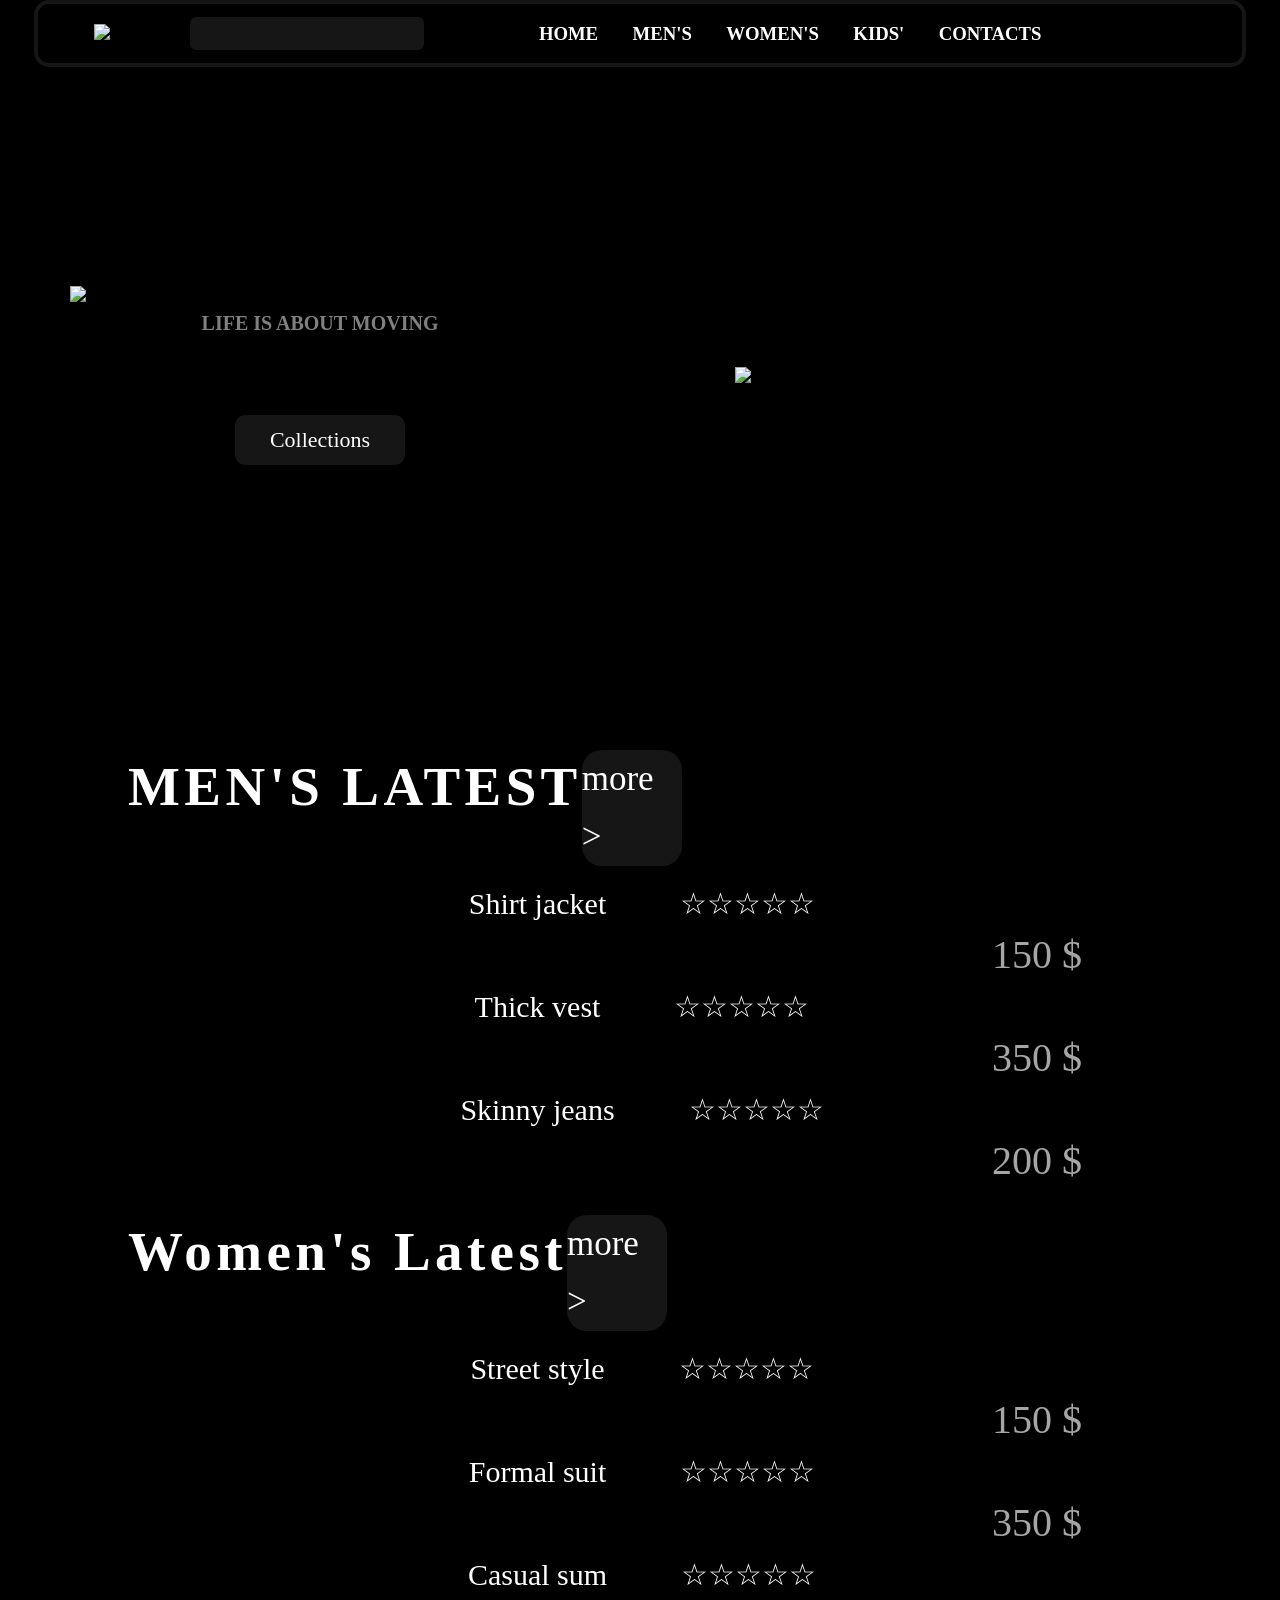
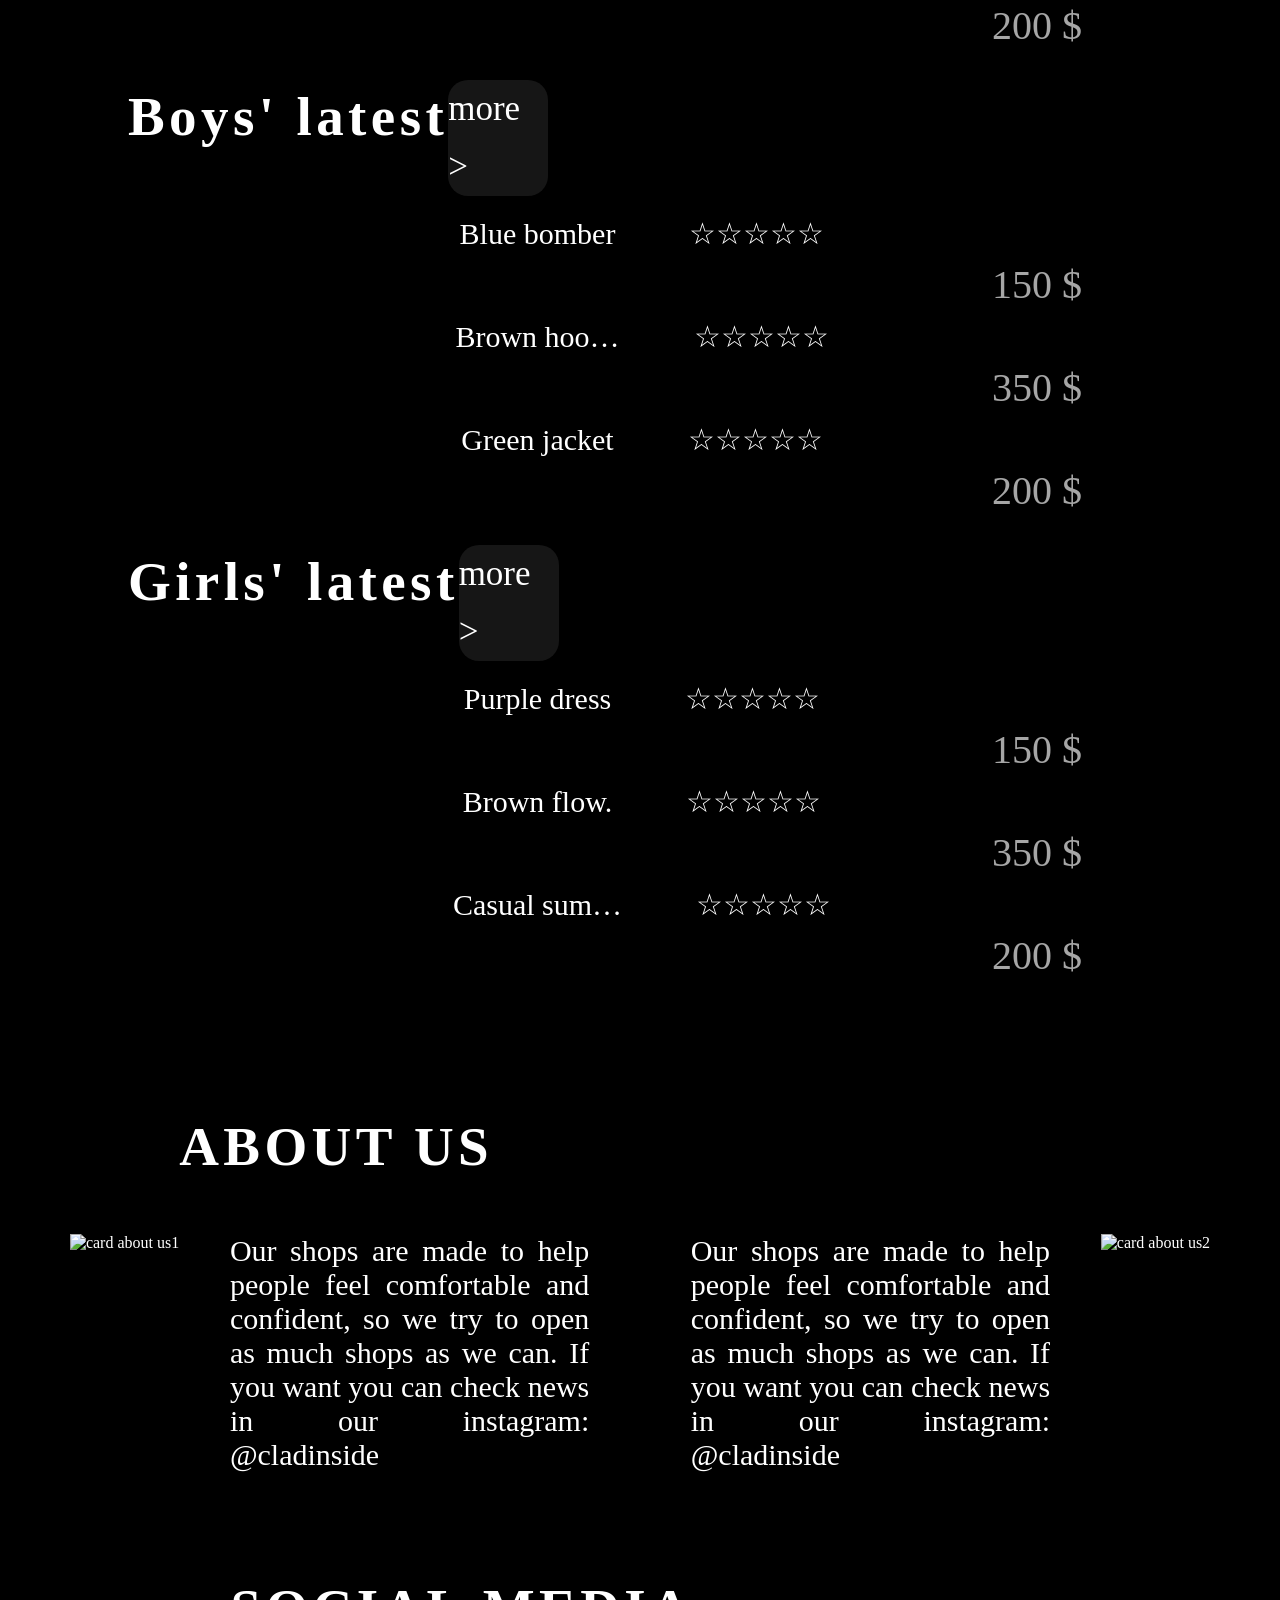
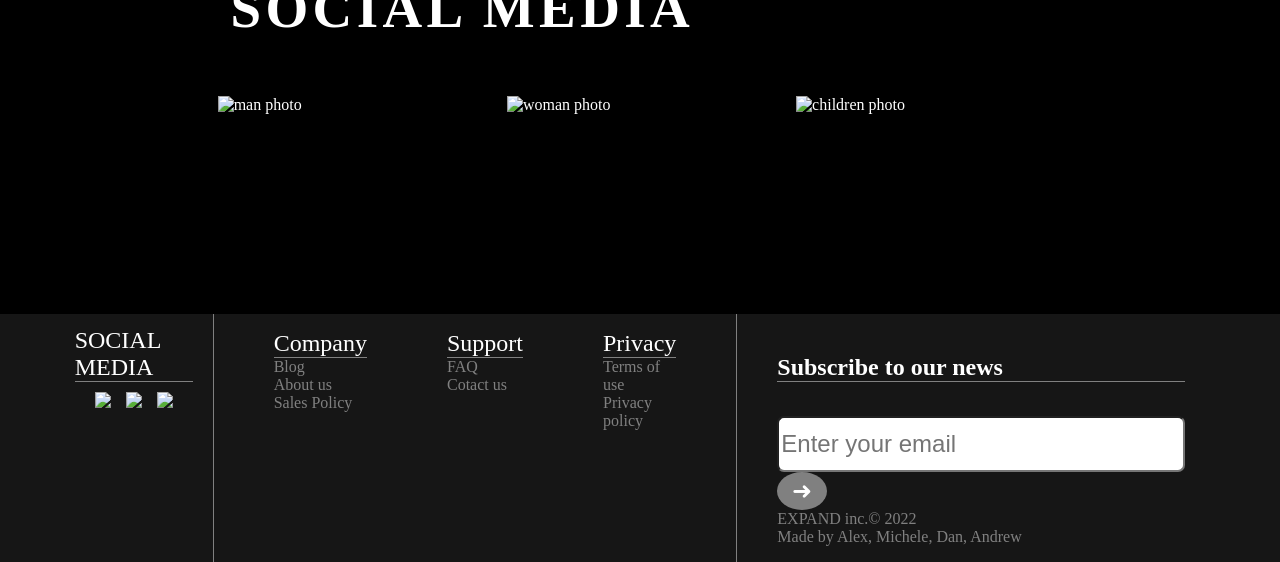
==== index.html @ 26c8f7e4 "sort all files in folders" ====
<!DOCTYPE html>
<html lang="en">

<head>
    <meta charset="UTF-8">
    <meta http-equiv="X-UA-Compatible" content="IE=edge">
    <meta name="viewport" content="width=device-width, initial-scale=1.0">
    <link rel="stylesheet" href="css/styles.css">
    <link rel="stylesheet" href="css/responsives-style.css">
    <!-- owl carousel -->
    <link rel="stylesheet" href="owl-carousel/owl.carousel.min.css">
    <link rel="stylesheet" href="owl-carousel/owl.theme.default.min.css">
    <link rel="stylesheet" href="css/fonts.css">
    <link rel="icon" href="img/logotype.png">
    <title>Clad inside</title>
</head>

<body>
    <section class="contain-header">
        <header class="fixed-header">
            <aside class="left-side-header">
                <div class="title-image">
                    <img src="img/logo-main.png" class="image-title">
                </div>
                <div class="input">
                    <div class="input-zone">
                        <i class="fas fa-search"></i>
                        <input type="text" class="search" id="elastic">
                    </div>
                    <div class="search-area">
                        <ul class="elastic">
                            <li><a href="#">Men's</a></li>
                            <li><a href="#">Women's</a></li>
                            <li><a href="#">Kid's</a></li>
                            <li><a href="#">Contact</a></li>
                            <li><a href="#">Collections</a></li>
                            <li><a href="#">Collections</a></li>
                        </ul>
                    </div>
                </div>
                <nav class="menu">
                    <a href="#home" class="menu-text-click home">
                        <h3 class="menu-text text-mark home">HOME</h3>
                    </a>
                    <a href="pages/all-men-clothes.html" class="menu-text-click">
                        <h3 class="menu-text text-mark">MEN'S</h3>
                    </a>
                    <a href="#womens" class="menu-text-click">
                        <h3 class="menu-text text-mark">WOMEN'S</h3>
                    </a>
                    <a href="#boys" class="menu-text-click">
                        <h3 class="menu-text text-mark">KIDS'</h3>
                    </a>
                    <a href="pages/contacts.html" class="menu-text-click">
                        <h3 class="menu-text text-mark">CONTACTS</h3>
                    </a>
                </nav>
                <div class="burger">
                </div>
            </aside>
            <aside class="contacts-cart-block">
                <a href="#" class="menu-text-click call-icon">
                    <i class="fas fa-phone"></i>
                </a>
                <a href="#" class="menu-text-click">
                    <i class="fas fa-shopping-cart"></i>
                </a>
            </aside>
        </header>
        <section class="low-width-media-burger">
            <div class="header-main-block">
                <nav class="menu-adapt">
                    <a href="#home" class="menu-text-click home">
                        <h3 class="menu-text text-mark home">HOME</h3>
                    </a>
                    <a href="pages/all-men-clothes.html" class="menu-text-click">
                        <h3 class="menu-text text-mark">MEN'S</h3>
                    </a>
                    <a href="#womens" class="menu-text-click">
                        <h3 class="menu-text text-mark">WOMEN'S</h3>
                    </a>
                    <a href="#boys" class="menu-text-click">
                        <h3 class="menu-text text-mark">KIDS'</h3>
                    </a>
                    <a href="pages/contacts.html" class="menu-text-click">
                        <h3 class="menu-text text-mark">CONTACTS</h3>
                    </a>
                </nav>
            </div>
        </section>
    </section>
    <div class="all-elements">
        <section class="main-section" id="home">
            <div class="clad-inside">
                <img src="img/logo 2.png" class="main-image">
                <h4 class="tagline">LIFE IS ABOUT MOVING</h4>
                <a href="#mens" class="to-collections">
                    <div class="collections">
                        Collections
                    </div>
                </a>
            </div>
            <div class="title-img">
                <img src="img/model-1.png" class="model">
            </div>
        </section>
        <!-- секцыя owl-carousel-->
        <section class="owl">
            <div class="more">
                <h1 id="mens" class="text-mark">MEN'S LATEST</h1>
                <a href="pages/all-men-clothes.html">more ></a>
            </div>
            <!-- SHIRT JACKET -->
            <div class="container-main">
                <div class="owl-carousel">
                    <div class="item">
                        <a href="pages/shirt-jacket.html"><img src="img/clothes1.png" alt=""></a>
                        <div class="name">Shirt jacket</div>
                        <div class="stars">☆☆☆☆☆</div>
                        <div class="cost">150 $</div>
                    </div>
                    <!-- THICK VEST -->
                    <div class="item">
                        <a href="#"><img src="img/clothes2.png" alt=""></a>
                        <div class="name">Thick vest</div>
                        <div class="stars">☆☆☆☆☆</div>
                        <div class="cost">350 $</div>
                    </div>
                    <!-- SKINNY JEANS -->
                    <div class="item">
                        <a href="#"><img src="img/clouses.png" alt=""></a>
                        <div class="name">Skinny jeans</div>
                        <div class="stars">☆☆☆☆☆</div>
                        <div class="cost">200 $</div>
                    </div>
                </div>
            </div>
        </section>

        <button onclick="topFunction()" id="myBtn" title="Go to top">
            <svg xmlns="http://www.w3.org/2000/svg" height="24px" viewBox="0 0 24 24" width="24px" fill="#FFFFFF">
                <path d="M0 0h24v24H0V0z" fill="none" />
                <path d="M4 12l1.41 1.41L11 7.83V20h2V7.83l5.58 5.59L20 12l-8-8-8 8z" />
            </svg>
        </button>

        <section class="owl2">
            <div class="more">
                <h1 id="womens" class="text-mark">Women's Latest</h1>
                <a href="#">more ></a>
            </div>
            <div class="container container-main">
                <div class="owl-carousel">
                    <!--Street style  -->
                    <div class="item">
                        <a href="#"><img src="img/image w 1.png" alt=""></a>
                        <div class="name">Street style</div>
                        <div class="stars">☆☆☆☆☆</div>
                        <div class="cost">150 $</div>
                    </div>
                    <!--Formal suit  -->
                    <div class="item">
                        <a href="#"><img src="img/image w 3.png" alt=""></a>
                        <div class="name">Formal suit</div>
                        <div class="stars">☆☆☆☆☆</div>
                        <div class="cost">350 $</div>
                    </div>
                    <!-- Casual sum -->
                    <div class="item">
                        <a href="#"><img src="img/image w 4.png" alt=""></a>
                        <div class="name">Casual sum</div>
                        <div class="stars">☆☆☆☆☆</div>
                        <div class="cost">200 $</div>
                    </div>
                </div>
            </div>
        </section>

        <section class="owl3">
            <div class="more">
                <h1 id="boys" class="text-mark">Boys' latest</h1>
                <a href="#">more ></a>
            </div>
            <div class="container-main">
                <div class="owl-carousel">
                    <!--Blue bomber  -->
                    <div class="item">
                        <a href="#"><img src="img/image b 1.png" alt=""></a>
                        <div class="name">Blue bomber</div>
                        <div class="stars">☆☆☆☆☆</div>
                        <div class="cost">150 $</div>
                    </div>
                    <!--Brown hoo…  -->
                    <div class="item">
                        <a href="#"><img src="img/image b 2.png" alt=""></a>
                        <div class="name">Brown hoo…</div>
                        <div class="stars">☆☆☆☆☆</div>
                        <div class="cost">350 $</div>
                    </div>
                    <!--Green jacket  -->
                    <div class="item">
                        <a href="#"><img src="img/image b 3.png" alt=""></a>
                        <div class="name">Green jacket</div>
                        <div class="stars">☆☆☆☆☆</div>
                        <div class="cost">200 $</div>
                    </div>
                </div>
            </div>
        </section>

        <section class="owl4">
            <div class="more">
                <h1 class="text-mark" id="girls">Girls' latest</h1>
                <a href="#">more ></a>
            </div>
            <div class="container-main">
                <div class="owl-carousel">
                    <!--Purple dress  -->
                    <div class="item">
                        <a href="#"><img src="img/image 3 (2).png" alt=""></a>
                        <div class="name">Purple dress</div>
                        <div class="stars">☆☆☆☆☆</div>
                        <div class="cost">150 $</div>
                    </div>
                    <!--Brown flow.  -->
                    <div class="item">
                        <a href="#"><img src="img/image 5 (2).png" alt=""></a>
                        <div class="name">Brown flow.</div>
                        <div class="stars">☆☆☆☆☆</div>
                        <div class="cost">350 $</div>
                    </div>
                    <!--Casual sum…  -->
                    <div class="item">
                        <a href="#"><img src="img/image 6 (2).png" alt=""></a>
                        <div class="name">Casual sum…</div>
                        <div class="stars">☆☆☆☆☆</div>
                        <div class="cost">200 $</div>
                    </div>
                </div>
            </div>
        </section>

        <!-- !секция about us -->
        <section class="about-us">
            <div class="container about-page-contain">
                <h1 class="title text-mark">ABOUT US</h1>
                <main class="about-block block">
                    <figure class="about-content ab-img"><img src="img/image-9.png" alt="card about us1"></figure>
                    <figure class="about-content ab-text">
                        <p class="ab-info">Our shops are made to help people feel comfortable and confident, so we try
                            to
                            open as much shops
                            as we can. If you want you can check news in our instagram: @cladinside</p>
                    </figure>
                    <figure class="about-content ab-text">
                        <p class="ab-info">Our shops are made to help people feel comfortable and confident, so we try
                            to
                            open as much shops
                            as we can. If you want you can check news in our instagram: @cladinside</p>
                    </figure>
                    <figure class="about-content ab-img"><img src="img/image-8.png" alt="card about us2"></figure>
                </main>
            </div>
        </section>
        <!-- !секция social media -->
        <section class="social-media">
            <div class="container">
                <h1 class="title text-mark">SOCIAL MEDIA</h1>
                <main class="social-block block">
                    <figure class="social-content"><img src="img/image-10.png" alt="man photo"></figure>
                    <figure class="social-content"><img src="img/image-11.png" alt="woman photo"></figure>
                    <figure class="social-content"><img src="img/image-12.png" alt="children photo"></figure>
                </main>
            </div>
        </section>
        <!-- !секция Footer -->
        <footer class="footer" id="contact">
            <div class="footer-container">
                <div class="footer-block1">
                    <a href="#" class="footer-block-title">SOCIAL MEDIA</a>
                    <div class="icon-block">
                        <figure class="social-media-footer"><a href="#"><img src="img/Vector3.png"></a></figure>
                        <figure class="social-media-footer"><a href="#"><img src="img/Vector2.png"></a></figure>
                        <figure class="social-media-footer"><a href="#"><img src="img/Vector.png"></a></figure>
                    </div>
                </div>
                <div class="footer-block2">
                    <figure class="footer-content">
                        <a href="#" class="footer-block-title">Company</a>
                        <a href="#" class="footer-title">Blog</a>
                        <a href="#" class="footer-title">About us</a>
                        <a href="#" class="footer-title">Sales Policy</a>
                    </figure>
                    <figure class="footer-content">
                        <a href="#" class="footer-block-title">Support</a>
                        <a href="#" class="footer-title">FAQ</a>
                        <a href="#" class="footer-title">Cotact us</a>
                    </figure>
                    <figure class="footer-content">
                        <a href="#" class=" footer-block-title">Privacy</a>
                        <a href="#" class="footer-title">Terms of use</a>
                        <a href="#" class="footer-title">Privacy policy</a>
                    </figure>
                </div>
                <div class="footer-block3">
                    <figure class="footer-input">
                        <div class="left-side">
                            <h3 href="#" class="footer-block-title">Subscribe to our news</h3>
                            <input class="input-area" type="text" placeholder="Enter your email">
                            <a href="#" class="send-email">➜</a>
                        </div>
                        <div class="right-side">
                            <a href="#" class="footer-title">EXPAND inc.© 2022</a>
                            <a href="#" class="footer-title">Made by Alex, Michele, Dan, Andrew</a>
                        </div>
                    </figure>
                </div>
            </div>
        </footer>
    </div>

    <button id="themes" title="Change theme">
        <i id="theme-icon" class="fas fa-sun fa-5x"></i>
    </button>

    <script src="owl-carousel/jquery-3.6.0.min.js"></script>
    <script src="owl-carousel/owl.carousel.min.js"></script>
    <script src="owl-carousel/min.js"></script>
    <script src="owl-carousel/scroll.js"></script>
    <script src="js/search.js"></script>
    <script src="js/whiteTheme.js"></script>
    <script src="js/burger.js"></script>
    <script src="https://kit.fontawesome.com/32003b551d.js" crossorigin="anonymous"></script>
    <script src="owl-carousel/slow-scroll.js"></script>
</body>

</html>
---- css/styles.css ----
html {
    scroll-behavior: smooth;
}

body {
    color: white;
    background-color: #000;
    margin: 0;
    font-family: "Cinzel";
}

a {
    cursor: pointer;
    text-decoration: none;
}

.block1{
    display: block;
}

.container {
    width: 80%;
    margin: 0 auto;
}

.image-title {
    width: 200px;
}

.fixed-header {
    width: 94%;
    border: solid #161616 4px;
    border-radius: 15px;
    background-color: #000;
}

.left-side-header{
    width: 95%;
}

.left-side-header, .fixed-header{
    display: flex;
    justify-content: space-around;
    align-items: center;
}

.menu {
    display: flex;
    justify-content: space-evenly;
    width: 50%;
    margin: 0%;
}

.menu-text {
    color: #fff;
}

.contain-header {
    z-index: 2;
    position: fixed;
    width: 100%;
    display: flex;
    justify-content: center;
}

.menu-text-click {
    text-decoration: none;
    display: flex;
    justify-content: center;
    align-items: center;
}

.fa-shopping-cart,
.fa-phone {
    color: #fff;
    font-size: 25px;
}

.contacts-cart-block {
    display: flex;
    justify-content: space-between;
}

.call-icon {
    display: none;
}
/* !Поисковая система  */
.search {
    background-color: #161616;
    border: solid #161616;
    border-radius: 6px;
    width: 200px;
    height: 25px;
    color: #fff;
    font-size: 15px;
}

.fa-search {
    position: relative;
    float: left;
    z-index: 1;
    margin-right: -26px;
    margin-top: 5px;
    margin-left: 5px;
    font-size: 21px;
    color: #5f5f5f;
}

.fa-search + .search {
    padding-left: 26px;
}

.elastic li.hide {
    display: none;
}

.elastic a {
    color: #5f5f5f;
    margin-left: 10px;
    margin: 10px;
}

.elastic li::marker {
    font-family: "Font Awesome 5 Free";
}

.elastic li:before {
    content: "\f002";
}
.elastic li{
    list-style-type: none;
    /* list-style-image: url(./img/search.png); */
    list-style: none;
    background: url(./img/searchlogo-dark.png) no-repeat 0 4px;
}

/* .elastic li::before{
    content: '\f002';
    font-family: 'Font Awesome 5 Free';
} */

.input {
    display: flex;
    flex-direction: column;
}

.elastic {
    padding-left: 20px;
}

.search-area::-webkit-scrollbar {
    background: transparent;
    width: 5px;
}

.search-area::-webkit-scrollbar-thumb {
    background-color: #5f5f5f;
    border-radius: 10px;
}

::-webkit-scrollbar {
    background: transparent;
    width: 8px;
}

::-webkit-scrollbar-thumb {
    background-color: #5f5f5f;
    border-radius: 10px;
}

.search-area {
    overflow: scroll;
    overflow-x: hidden;
    height: 120px;
    width: 232px;
    position: absolute;
    border-bottom-left-radius: 20px;
    border-bottom-right-radius: 20px;
    /* left: 442px; */
    top: 60px;
    background-color: #161616;
    color: #5f5f5f;
    display: none;
}

/* end of header */
.main-section {
    height: 750px;
    width: 100%;
    display: flex;
    justify-content: space-evenly;
    align-items: center;
}

.clad-inside {
    width: 50%;
    display: flex;
    flex-direction: column;
    justify-content: center;
    align-items: center;
}

.tagline {
    color: gray;
    margin-bottom: 80px;
    font-size: 20px;
    margin-top: 10px;
}

.title-img {
    width: 50%;
    display: flex;
    justify-content: center;
    align-items: center;
}

.collections {
    font-size: 18px;
    font-family: "Shadows Into Light";
    font-size: 22px;
    width: 170px;
    height: 50px;
    background-color: #161616;
    color: #fff;
    border-radius: 10px;
    display: flex;
    justify-content: center;
    align-items: center;
}

.to-collections {
    text-decoration: none;
}

.main-image {
    width: 500px;
}

.model {
    width: 450px;
}

/* конец главной */

.container-main {
    text-align: center;
    padding: 20px 0;
    margin: 0 auto;
    max-width: 80%;
}

.owl-carousel img {
    gap: 23px;
    width: 1200px;
    letter-spacing: 00.08em;
}

.owl {
    color: #fff;
}

h1 {
    padding-left: 10%;
    margin: 0%;
    font-size: 55px;
    line-height: 74px;
    letter-spacing: 0.08em;
    color: #ffffff;
}

.name {
    font-family: "Cinzel";
    display: inline-block;
    padding-right: 70px;
    margin: 0%;
    font-size: 30px;
}

.more {
    width: 100%;
    display: flex;
}

.stars {
    display: inline-block;
    font-size: 30px;
}

.more a {
    color: #fff;
    text-decoration: none;
    font-family: "Shadows Into Light";
    cursor: pointer;
    width: 100px;
    background-color: #161616;
    border-radius: 20px;
    font-size: 35px;
    line-height: 58px;
}
/* !такие стили можно записать через кому .owl1 , .owl2 {...} и они мешают сделать тёмную тему  */
/* .owl1 {
    
    color: #fff;
    background-color: #000;
    padding-top: 130px;
} */

/* .owl2 {
    color: #fff;
    background-color: #000;
    padding-top: 130px;
} */

/* .owl3 {
    color: #fff;
    background-color: #000;
    padding-top: 130px;
} */

/* .owl4 {
    color: #fff;
    background-color: #000;
    padding-top: 130px;
} */

.cost {
    font-family: "Shadows Into Light";
    font-size: 40px;
    line-height: 68px;
    margin-right: 70px;
    text-align: end;
    color: rgba(255, 255, 255, 0.65);
}

#myBtn {
    display: none;
    position: fixed;
    bottom: 20px;
    right: 30px;
    z-index: 99;
    border: none;
    outline: none;
    background-color: #555;
    cursor: pointer;
    padding: 15px;
    border-radius: 40px;
    font-size: 10px;
}

#myBtn:hover {
    background-color: #161616;
}

/* !сеция about us */

.block {
    display: flex;
    justify-content: center;
}

.about-us,
.social-media {
    display: flex;
    flex-direction: column;
    margin-top: 100px;
}

.title {
    font-size: 55px;
    margin-bottom: 50px;
}

.about-page-contain {
    width: 90%;
    margin: 0 auto;
}

.about-block {
    flex-wrap: wrap;
}

.about-content {
    max-width: 40%;
    display: flex;
    margin: 0px;
}

.ab-text {
    font-style: normal;
    font-size: 30px;
    text-align: justify;
    align-items: center;
}

.ab-img {
    display: flex;
    justify-content: center;
}

.ab-img > img {
    max-width: 100%;
}

.ab-info {
    width: 78%;
    margin: 0 auto;
}

/* !сеция social media */
.social-block {
    gap: 23px;
}

.social-content {
    width: 26%;
    margin: 0;
}

.social-content > img {
    width: 100%;
}
/* !секция footer */
.footer {
    margin-top: 200px;
    background-color: #161616;
}

.footer-container {
    width: 90%;
    margin: 0 auto;
    display: flex;
    justify-content: center;
    padding: 0px;
}

.footer-block2,
.icon-block,
.footer-block1 {
    display: flex;
    padding: 0 20px;
}

.footer-block1 {
    flex-direction: column;
    align-items: center;
    margin-top: 13px;
}

.footer-block2 {
    border-left: 1px solid gray;
    border-right: 1px solid gray;
}

.footer-content {
    flex-direction: column;
    display: flex;
}

.footer-input {
    display: flex;
    flex-direction: column;
}

.footer-title {
    color: gray;
}

.footer-block-title {
    color: white;
    font-size: 24px;
    border-bottom: 1px solid gray;
}

.social-media-footer {
    margin: 0px;
}

.icon-block {
    gap: 15px;
    margin-top: 10px;
}

.input-area {
    margin-top: 10px;
    border-radius: 7px;
    font-size: 24px;
    width: 400px;
    height: 50px;
}

.send-email {
    background-color: gray;
    color: white;
    padding: 5px;
    display: flex;
    justify-content: center;
    align-items: center;
    max-width: 40px;
    font-size: 24px;
    text-align: center;
    border-radius: 100%;
    cursor: pointer;
}

.right-side {
    display: flex;
    flex-direction: column;
}

/* themes button */
#themes {
    z-index: 99;
    position: fixed;
    bottom: 20px;
    left: 30px;
    border: none;
    outline: none;
    background: transparent;
    cursor: pointer;
    border-radius: 40px;
    font-size: 10px;
    height: 60px;
    width: 60px;
}

.fa-sun {
    width: 50px;
    height: 50px;
    color: #fff;
}

/* black and white theme */

#themes2 {
    display: none;
}

.black-text {
    color: black;
}

.white-text {
    color: white;
}

.white-bg {
    background-color: white;
    color: black;
}

/* dropdown */

.menu li {
    list-style: none;
    display: flex;
    justify-content: center;
    align-items: center;
}

.center-icon {
    margin: 20px 0 20px 0;
}

.burger {
    text-align: center;
}

.burger li {
    cursor: pointer;
}
ul li.drop {
    position: relative;
    margin: 0 15px;
}
/* ul > li {
	display: inline-block;
} */
ul li a {
    padding: 0 20px;
    color: #777;
}
/* ul li a:hover {
	color: #eee;
} */

.dropOut .triangle {
    width: 0;
    height: 0;
    position: absolute;
    border-left: 8px solid transparent;
    border-right: 8px solid transparent;
    border-bottom: 8px solid #161616;
    top: -8px;
    left: 50%;
    margin-left: -8px;
}
.dropdownContain {
    width: 160px;
    position: absolute;
    z-index: 2;
    left: 65%;
    margin-left: -80px; /* half of width */
    top: -400px;
}
.dropOut {
    width: 140px;
    background: #161616;
    display: flex;
    flex-direction: column;
    justify-content: center;
    align-items: center;
    position: relative;
    margin-top: 0px;
    opacity: 0;
    -webkit-border-radius: 10px;
    -moz-border-radius: 10px;
    border-radius: 10px;
    -webkit-box-shadow: 0 1px 6px rgba(0, 0, 0, 0.15);
    -moz-box-shadow: 0 1px 6px rgba(0, 0, 0, 0.15);
    box-shadow: 0 1px 6px rgba(0, 0, 0, 0.15);
    -webkit-transition: all 0.1s ease-out;
    -moz-transition: all 0.1s ease-out;
    -ms-transition: all 0.1s ease-out;
    -o-transition: all 0.1s ease-out;
    transition: all 0.1s ease-out;
}

.dropOut ul {
    float: left;
    padding: 10px 0;
}
.dropOut ul li a {
    display: flex;
    justify-content: center;
    align-items: center;
    width: 80px;
    height: 30px;
    color: rgb(95, 95, 95);
    border-radius: 5px;
}

.dropOut ul li a:hover {
    background: rgb(91, 93, 96);
    color: white;
}

/* ul li:hover a { color: #161616; } */
ul li:hover .dropdownContain {
    top: 65px;
}
ul li:hover .underline {
    border-bottom-color: #000;
}
ul li:hover .dropOut {
    opacity: 1;
    margin-top: 8px;
}
.low-width-media-burger {
    display: none;
    position: fixed;
    width: 100%;
    height: 300px;
    z-index: 3;
    background-color: black;
}
@media screen and (max-width: 767px) {
    .search {
        display: none;
    }

    .call-icon {
        display: block;
    }

    .left-side-header{
        width: 57%;
    }

    .image-title{
        margin-left: 25px;
        z-index: 41000;
    }
    /* !burger */

    .left-side-header {
        flex-direction: row-reverse;
    }

    .menu {
        display: none;
    }

    .burger {
        width: 30px;
        height: 30px;
        background: url("img/icons/menu.png");
        background-size: contain;
        background-color: white;
        transition: 0.3s all linear;
        cursor: pointer;
        z-index: 4;
    }

    .burger_active {
        width: 30px;
        height: 30px;
        background: url("img/icons/close.png");
        background-size: contain;
        background-color: white;
    }
}
---- css/responsives-style.css ----
@media screen and (max-width: 1025px){
    /* адаптив для хедера */
    .contain-header{
        max-width: 1024px;
    }

    .image-title{
        max-width: 160px;
        margin-right: 20px;
    }

    .menu-text{
        font-size: 14px;
    }

    .fa-shopping-cart{
        font-size: 18px;
    }

    .search{
        width: 160px;
    }

    .menu{
        padding-left: 10px;
    }
    /* адаптивы для главной */

    .clad-inside, .title-img{
        max-width: 512px;
    }

    .main-image{
        width: 400px;
    }

    /* карусель адаптирована, но есть мелкие фикс */
    .item{
        display: flex;
        flex-direction: column;
        align-items: center;
    }

    .name{
        font-size: 25px;
        padding: 0;
    }

    .stars{
        font-size: 23px;
    }

    .cost{
        font-size: 33px;
        margin: 0;
    }

    /* адаптивы для about us */
    .ab-info{
        height: 300px;
        font-size: 22px;
    }

    .title{
        margin-bottom: 20px;
    }

    /* адаптивы для social media */
    .social-content{
        width: 230px;
    }

    /* адаптивы для футера */
    .footer-container{
        flex-wrap: wrap;
        margin: 0;
        width: 100%;
    }

    .footer-block3{
        width: 100%;
    }

    .left-side, .right-side{
        display: flex;
        flex-direction: column;
    }

    .footer-input{
        margin: 0;
        flex-direction: row;
        justify-content: space-between;
    }

    .right-side{
        justify-content: flex-end;
        margin-bottom: 40px;
        width: 400px;
        margin-right: 30px;
    }

    .left-side{
        padding-left: 45px;
    }

    .input-area{
        width: 300px;
    }

    .send-email{
        left: 250px;
    }

    .footer-block2{
        margin-left: 100px;
    }

    .footer-title{
        font-size: 18px;
    }
}

/* подгонка между компом и планшетом */
@media screen and (max-width: 1140px){
    /* главная */
    .main-image{
        width: 400px;
    }
    /* о нас */
    .about-content{
        height: 300px;
    }

    .ab-info{
        font-size: 24px;
    }
}

@media screen and (max-width: 880px){
    .model{
        width: 350px;
    }

    .clad-inside{
        margin-left: 40px;
    }

    .main-section{
        height: 650px;
    }

    .main-image{
        width: 370px;
    }
}

@media screen and (max-width: 769px){
    /* адаптив для хедера */
    .title-image{
        width: 140px;
    }

    .image-title{
        width: 140px;
    }

    .search{
        width: 150px;
    }

    .home{
        display: none;
    }

    .title-img{
        z-index: -1;
    }

    .model{
        width: 350px;
    }

    .clad-inside{
        margin-left: 40px;
    }

    .main-section{
        height: 650px;
    }

    .main-image{
        width: 370px;
    }

    .menu-text-click{
        padding: 0 10px;
    }

    /* адаптивы для карусели */
    .more a{
        margin-top: 10px;
        height: 60px;
    }

    .more h1{
        padding-left: 30px;
        font-size: 45px;
    }

    #mens, #womens, #boys{
        padding-left: 30px;
        font-size: 45px;
    }

    .name{
        font-size: 23px;
    }

    /* адаптивы для about us */
    .about-page-contain{
        width: 100%;
    }

    .about-content{
        max-width: 360px;
    }

    .about-content{
        font-size: 22px;
    }

    .about-page-contain > .title{
        padding-left: 30px;
    }

    /* адаптивы для social media */
    .container > .title{
        padding-left: 30px;
    }

    .social-content{
        width: 210px;
    }

    .social-block{
        gap: 15px;
    }

    /* адаптивы для футера */
    .footer-block2{
        margin-left: 0;
        padding: 0;
    }

    .footer-block1{
        padding: 0;
        margin-top: 20px;
        align-items: flex-start;
    }

    .footer-content{
        margin: 20px;
    }

    .footer-block-title{
        font-size: 20px;
    }

    .footer-block1 > .footer-block-title{
        margin-left: 20px;
    }

    .input-area{
        width: 200px;
        height: 40px;
        font-size: 20px;
    }

    .send-email{
        left: 170px;
        top: -39px;
        max-width: 20px;
        max-height: 20px;
        display: flex;
        justify-content: center;
        align-items: center;
    }

    .footer-block-title{
        font-size: 16px;
    }

    .input-area::placeholder{
        font-size: 20px;
    }

    .footer-title{
        font-size: 16px;
    }

    .right-side{
        margin: 0;
        margin-bottom: 50px;
    }

    .left-side{
        padding-left: 70px;
    }
}

/* подгонка между планшетом и телефоном */
@media screen and (max-width: 730px){
    .model{
        width: 300px;
    }

    .main-section{
        height: 600px;
    }

    .main-image{
        width: 340px;
    }

    /* ab us */
    .about-content{
        height: 250px;
        width: 300px;
    }

    .ab-info{
        font-size: 18px;
        max-height: 100%;
    }
}

@media screen and (max-width: 630px){
    .model{
        width: 270px;
    }

    .main-section{
        height: 600px;
    }

    .main-image{
        width: 300px;
    }
}

@media screen and (max-width: 426px){
    /* адаптив для главной */
    .clad-inside, .title-img{
        width: 100%;
        position: absolute;
        margin: 0;
    }

    .main-section{
        justify-content: center;
    }

    .tagline{
        margin-bottom: 110px;
    }

    .model{
        opacity: 0.5;
        width: 350px;
    }

    /* carousel */
    #mens, #womens, #boys, #girls{
        font-size: 32px;
    }

    .more a{
        margin-left: 20px;
        font-size: 25px;
    }

    /* адаптив для about us */
    .about-content{
        max-width: 200px;
        max-height: 180px;
    }

    .ab-info{
        font-size: 13px;
    }

    .title{
        font-size: 30px;
        margin: 0;
    }

    /* social media */
    .social-content{
        width: 110px;
    }

    /* footer */
    .footer-block1{
        max-width: 35%;
        margin: 10px 0 0 0;
    }

    .footer-block2{
        max-width: 65%;
    }

    .social-media-footer a img {
        width: 30px;
    }

    .footer-block1 .footer-block-title{
        margin: 0;
        font-size: 12px;
    }

    .icon-block{
        padding: 0;
        margin-right: 10px;
    }

    .footer-block2 .footer-content{
        margin: 10px;
    }

    .footer-content .footer-block-title{
        font-size: 12px;
    }

    .footer-title{
        font-size: 13px;
    }

    .footer-block-title{
        text-align: center;
    }

    .left-side{
        max-width: 35%;
        padding: 0;
        margin: 0 0 0 10px;
    }

    h3.footer-block-title{
        font-size: 15px;
        margin: 10px 0;
    }

    .right-side{
        max-width: 65%;
    }

    .input-area{
        width: 130px;
        height: 30px;
    }

    .input-area::placeholder{
        font-size: 12px;
    }

    .send-email{
        left: 105px;
        top: -30px;
        width: 15px;
        height: 15px;
    }

    .right-side{
        margin: 0 0 30px 10px;
        gap: 5px;
    }
}

/* подгонка на телефон  */
@media screen and (max-width: 380px) {
    /* главная */
    .main-image{
        width: 350px;
    }

    /* ab us */
    .about-content{
        height: 100px;
        max-width: 150px;
    }

    .ab-info{
        font-size: 9px;
    }
}


@media screen and (max-width: 425px) {

    #mens, #womens, #boys, #girls{
        font-size: 24px;
    }


}

@media screen and (max-width: 320px) {

    #mens, #womens, #boys, #girls{
        font-size: 20px;
    }


}

@media screen and (max-width: 340px) {
    /* главная */
    .main-image{
        width: 320px;
    }    

    .model{
        width: 300px;
    }    

   
}    

@media screen and (max-width: 321px) {
    /* главная */
    .main-image{
        width: 300px;
    }    

    .model{
        width: 300px;
    }    
}
---- css/fonts.css ----
@font-face {
    font-family: 'Cinzel';
    src: url('./fonts/Cinzel/Cinzel-VariableFont_wght.ttf');
    font-weight: 700;
    font-style: normal;
}

@font-face {
    font-family: 'Cinzel1';
    src: url('./fonts/Cinzel/Cinzel-VariableFont_wght.ttf');
    font-weight: 400;
    font-style: normal;
}

@font-face {
    font-family: 'Cinzel Normal';
    src: url('./fonts/Cinzel/Cinzel-VariableFont_wght.ttf');
    font-weight: normal;
    font-style: normal;
}

@font-face {
    font-family: 'Shadows Into Light';
    src: url('./fonts/Shadows_Into_Light/ShadowsIntoLight-Regular.ttf');
    font-weight: normal;
    font-style: normal;
}
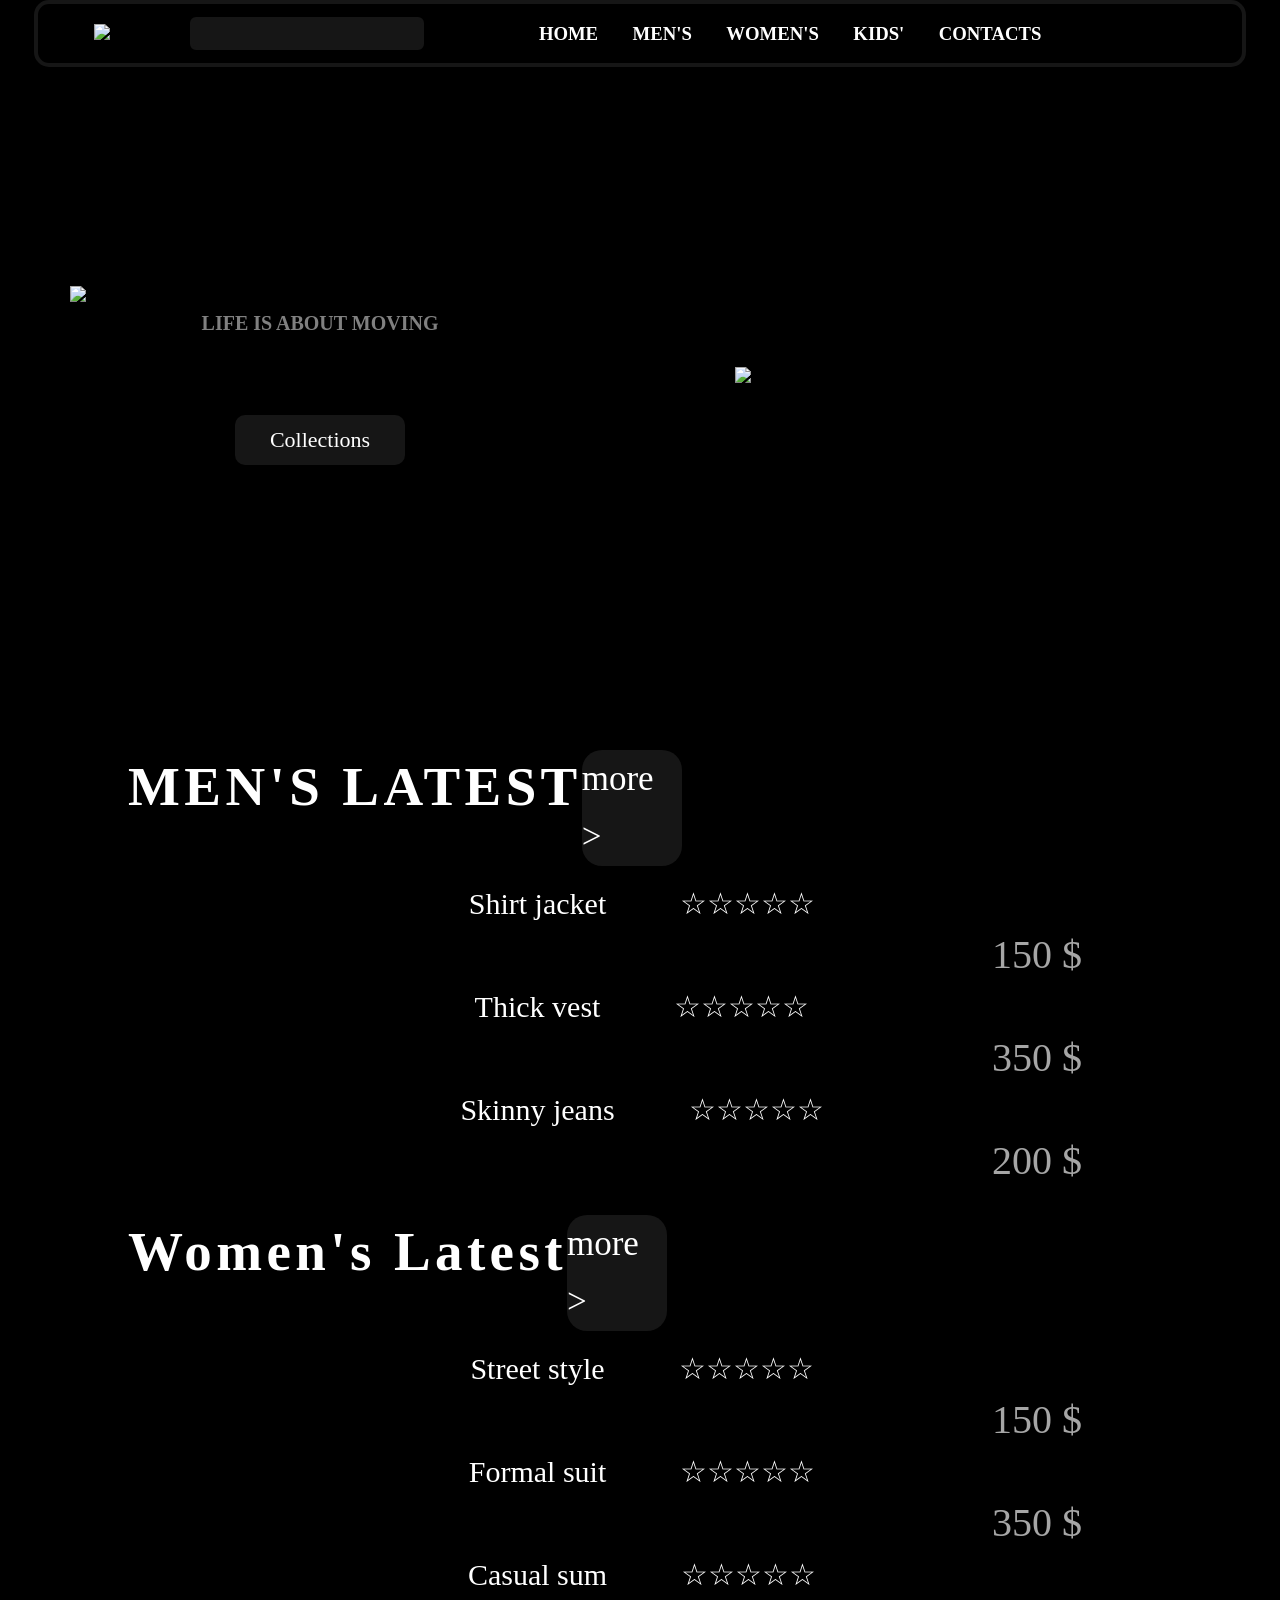
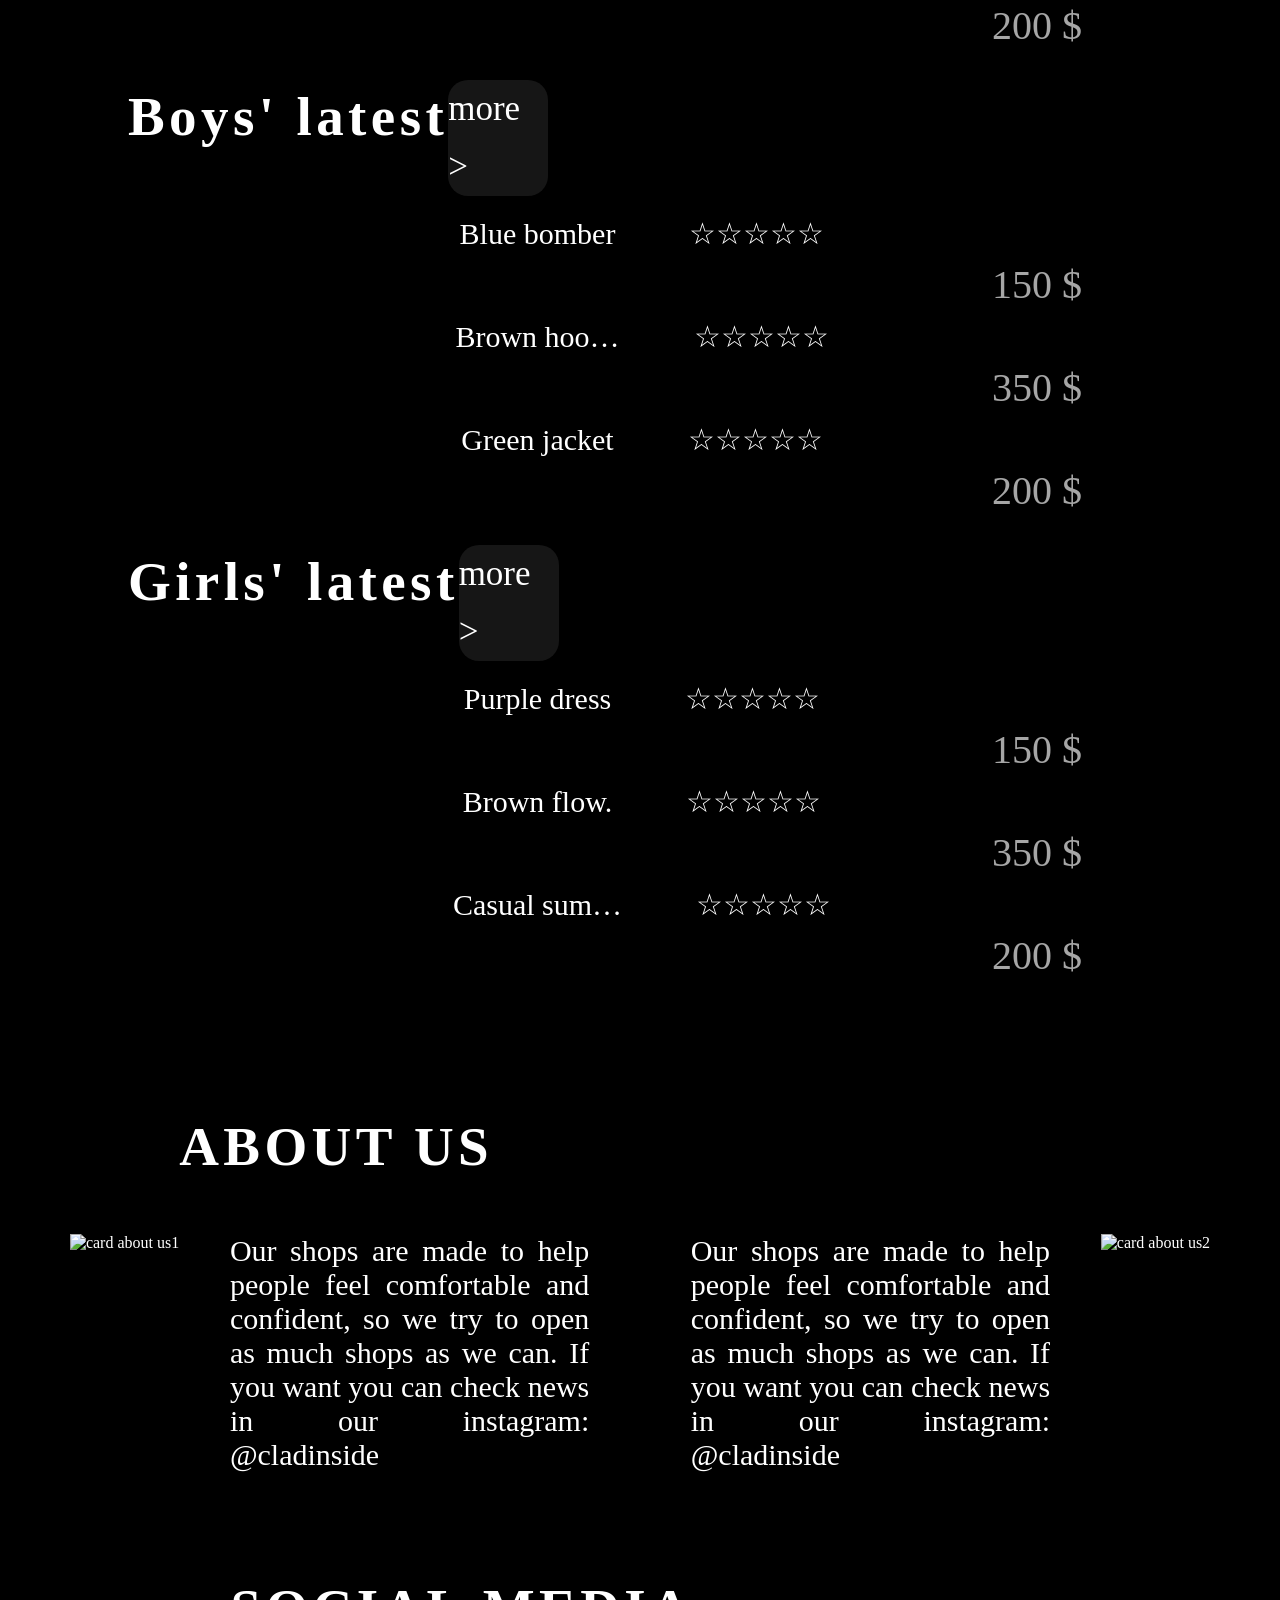
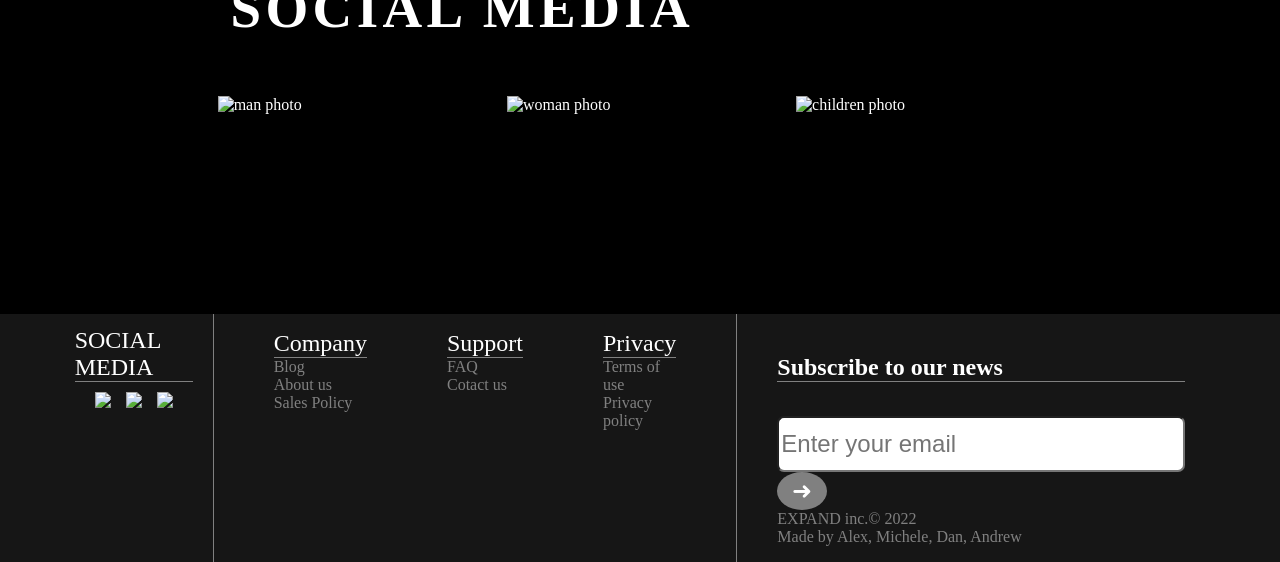
==== commit 3fc27a2d: "fix and rework search" ====
--- a/index.html
+++ b/index.html
@@ -28,6 +28,7 @@
                         <input type="text" class="search" id="elastic">
                     </div>
                     <div class="search-area">
+                        <p class="no-results hide">Нічого не знайдено</p>
                         <ul class="elastic">
                             <li><a href="#">Men's</a></li>
                             <li><a href="#">Women's</a></li>
--- a/css/styles.css
+++ b/css/styles.css
@@ -114,30 +114,35 @@
     display: none;
 }
 
+.elastic p.hide,
+.no-results.hide {
+    display: none;
+}
+
 .elastic a {
     color: #5f5f5f;
-    margin-left: 10px;
     margin: 10px;
-}
-
-.elastic li::marker {
-    font-family: "Font Awesome 5 Free";
+    font-size: 1.5em;
+}
+
+.elastic li {
+    list-style-type: none;
+    list-style: none;
+    position: relative;
+    padding-left: 30px;
 }
 
 .elastic li:before {
     content: "\f002";
-}
-.elastic li{
-    list-style-type: none;
-    /* list-style-image: url(./img/search.png); */
-    list-style: none;
-    background: url(./img/searchlogo-dark.png) no-repeat 0 4px;
-}
-
-/* .elastic li::before{
-    content: '\f002';
-    font-family: 'Font Awesome 5 Free';
-} */
+    font-family: "Font Awesome 5 Free";
+    font-weight: 900;
+    position: absolute;
+    font-size: 1.2em;
+    left: 10px;
+    top: 50%;
+    transform: translateY(-50%);
+    color: #5f5f5f;
+}
 
 .input {
     display: flex;
@@ -171,16 +176,22 @@
 .search-area {
     overflow: scroll;
     overflow-x: hidden;
-    height: 120px;
+    max-height: 128px;
     width: 232px;
     position: absolute;
     border-bottom-left-radius: 20px;
     border-bottom-right-radius: 20px;
-    /* left: 442px; */
     top: 60px;
     background-color: #161616;
     color: #5f5f5f;
     display: none;
+}
+
+.no-results {
+    font-size: 1.2em;
+    text-align: center;
+    color: #5f5f5f;
+    padding: 10px;
 }
 
 /* end of header */
@@ -572,16 +583,6 @@
     position: relative;
     margin: 0 15px;
 }
-/* ul > li {
-	display: inline-block;
-} */
-ul li a {
-    padding: 0 20px;
-    color: #777;
-}
-/* ul li a:hover {
-	color: #eee;
-} */
 
 .dropOut .triangle {
     width: 0;
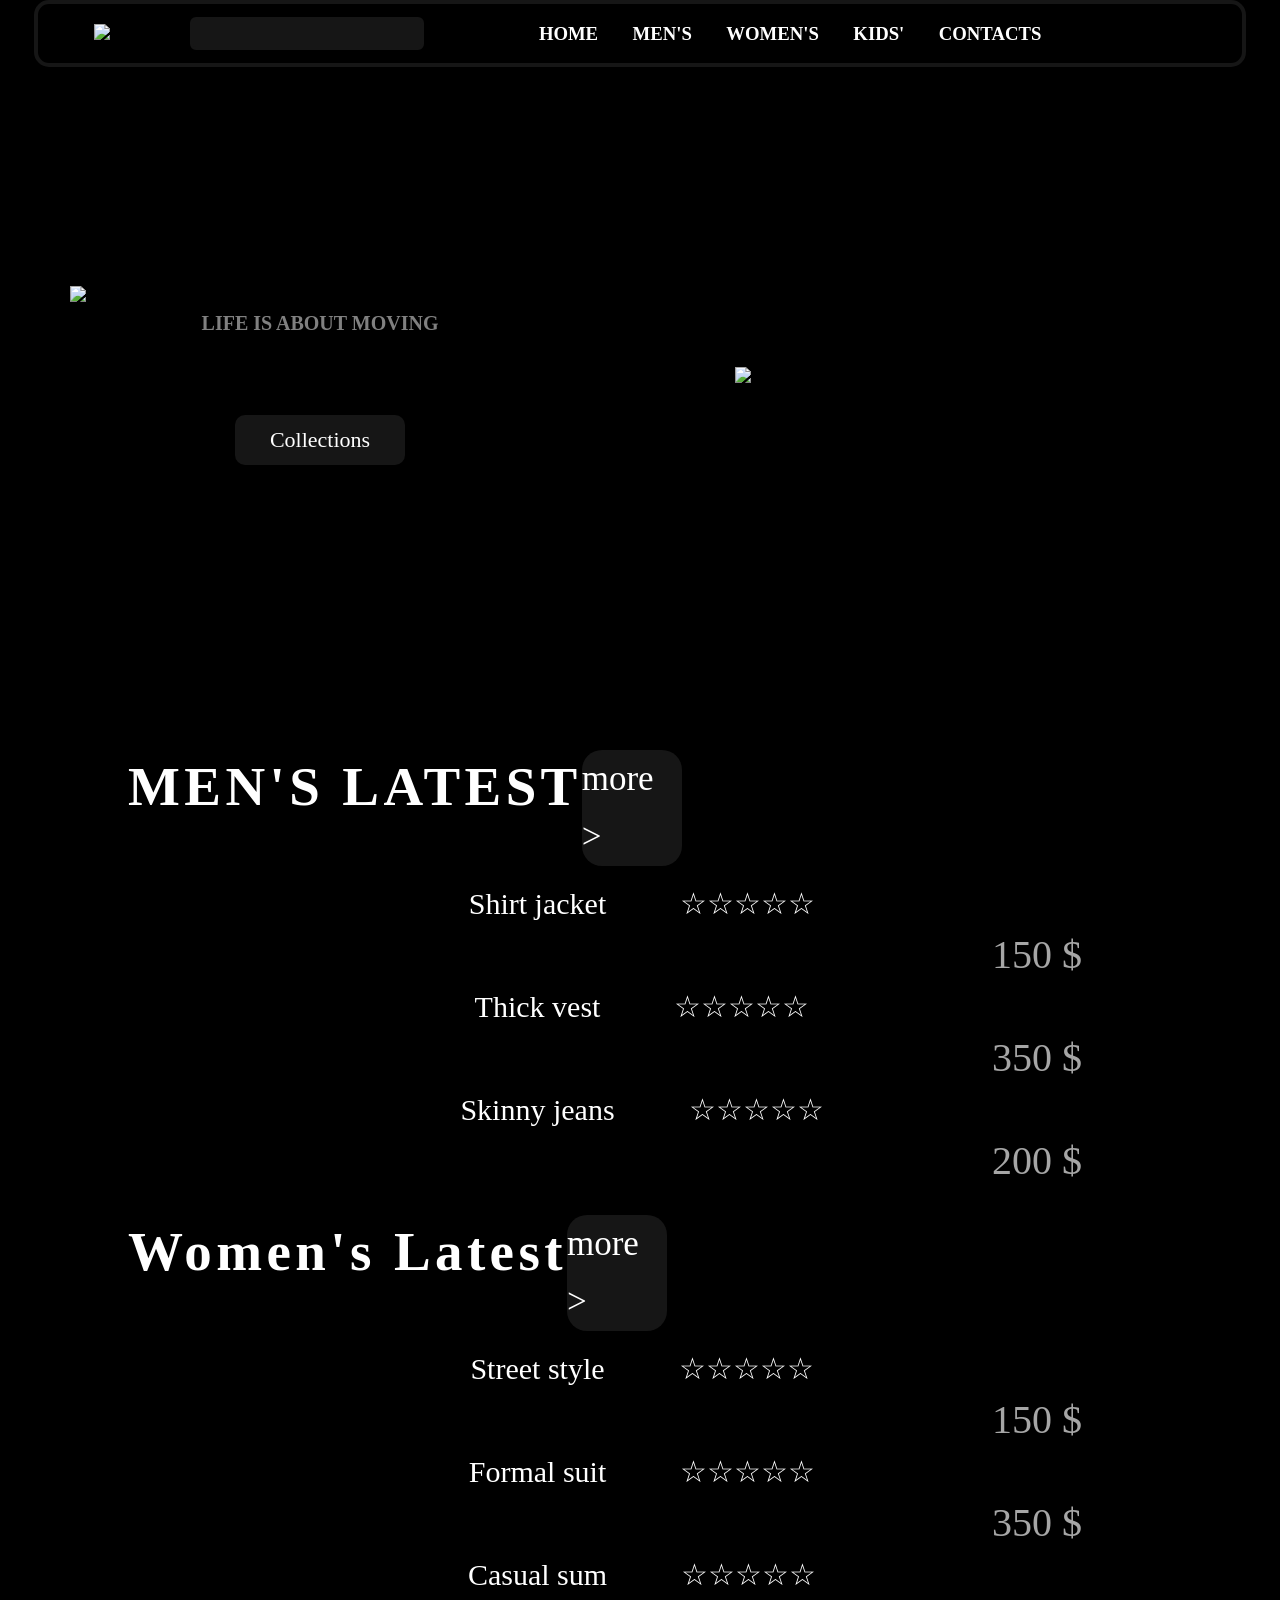
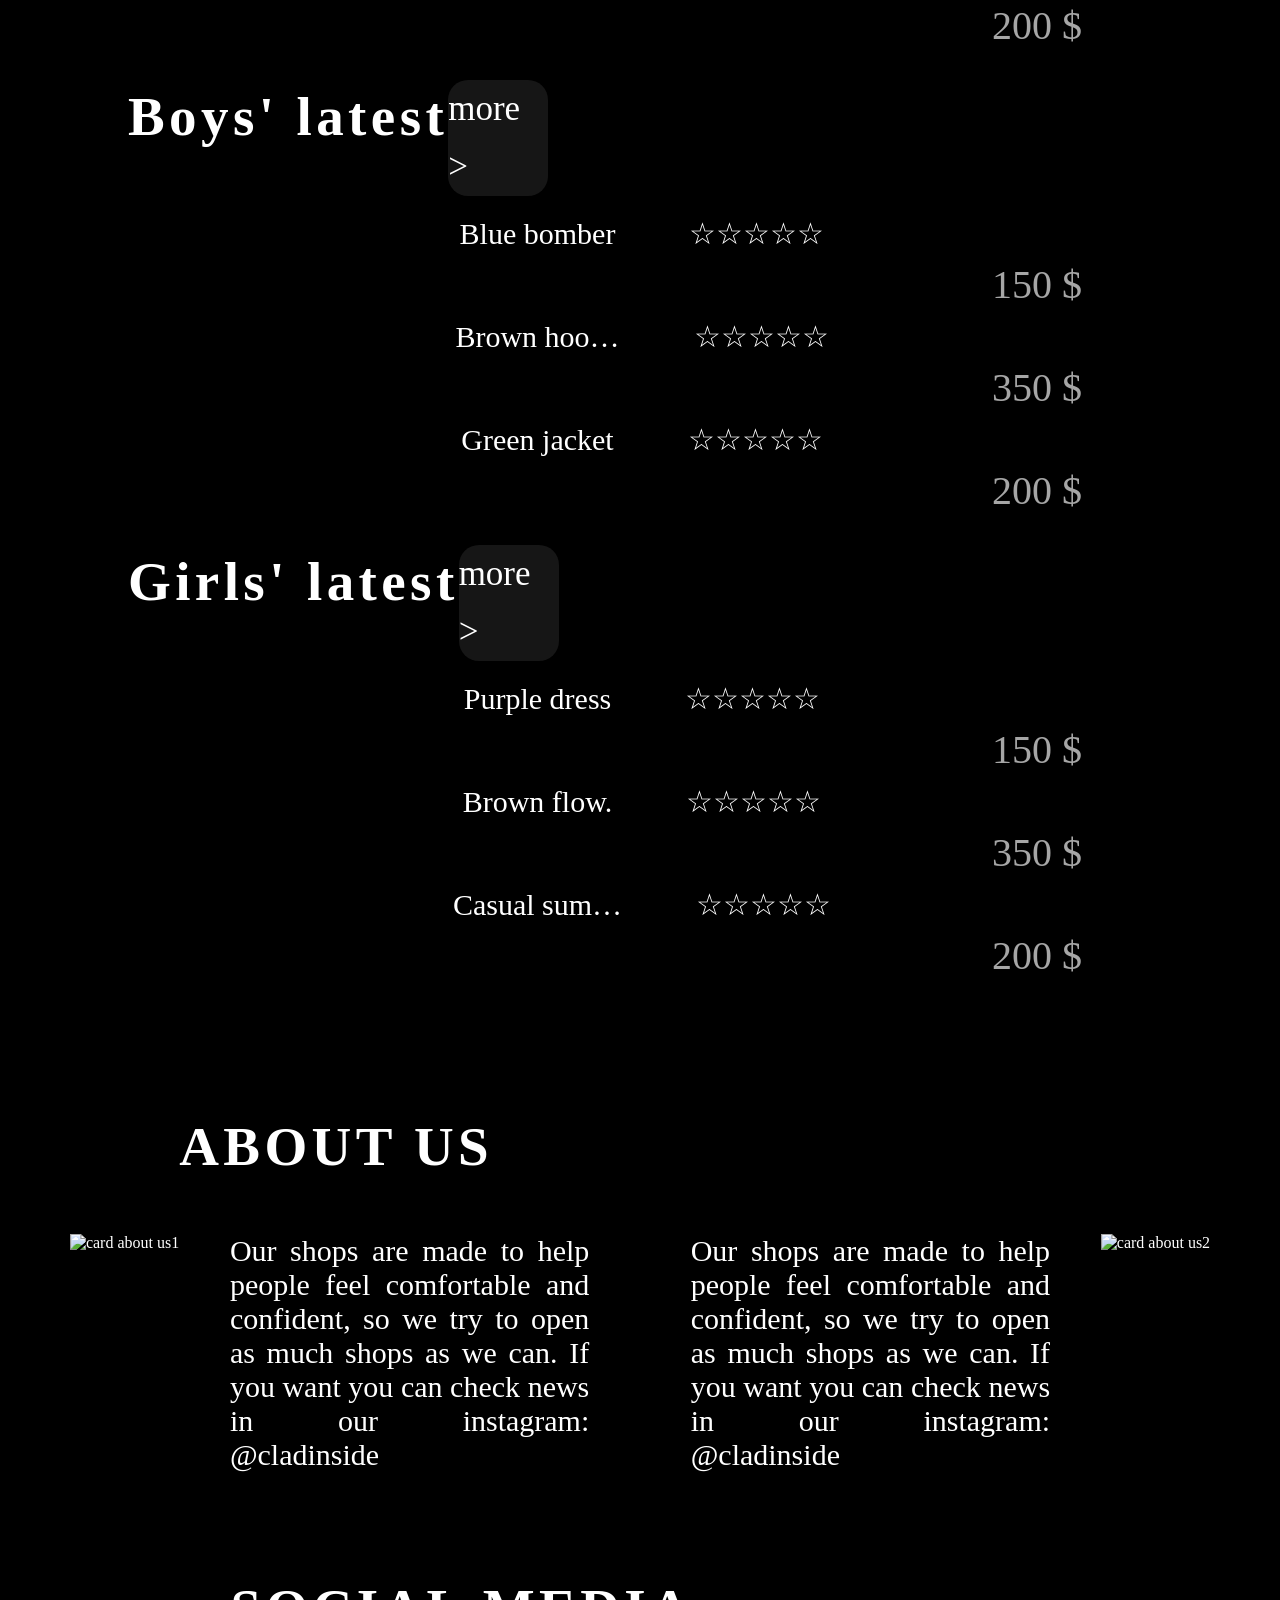
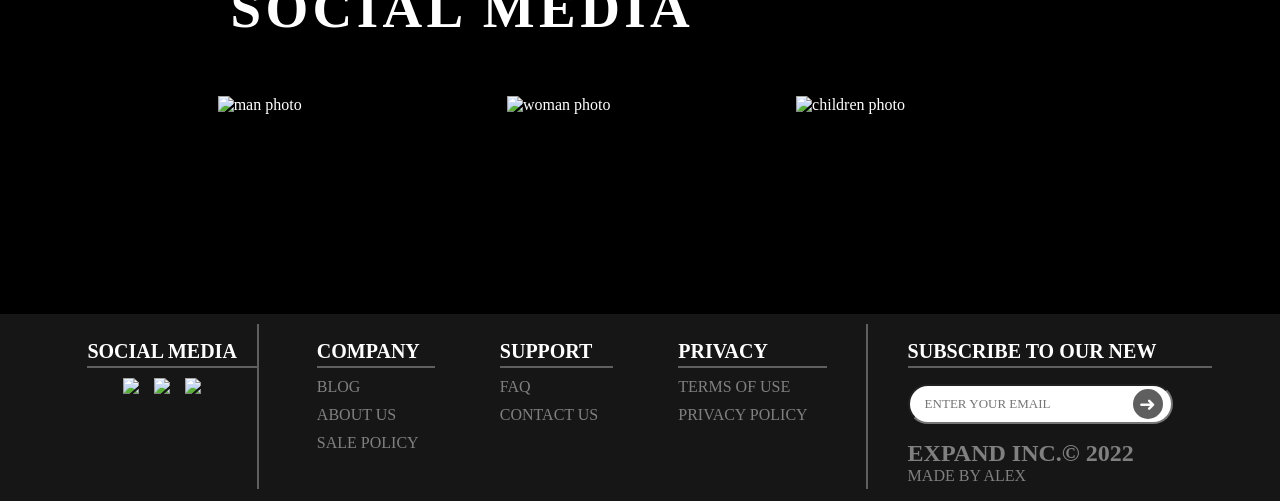
==== commit 6858c2e1: "fix and respons footer" ====
--- a/index.html
+++ b/index.html
@@ -6,7 +6,7 @@
     <meta http-equiv="X-UA-Compatible" content="IE=edge">
     <meta name="viewport" content="width=device-width, initial-scale=1.0">
     <link rel="stylesheet" href="css/styles.css">
-    <link rel="stylesheet" href="css/responsives-style.css">
+    <link rel="stylesheet" href="css/responsives/responsives-style.css">
     <!-- owl carousel -->
     <link rel="stylesheet" href="owl-carousel/owl.carousel.min.css">
     <link rel="stylesheet" href="owl-carousel/owl.theme.default.min.css">
@@ -278,41 +278,43 @@
         <footer class="footer" id="contact">
             <div class="footer-container">
                 <div class="footer-block1">
-                    <a href="#" class="footer-block-title">SOCIAL MEDIA</a>
+                    <h3 class="footer-block-title under1">SOCIAL MEDIA</h3>
                     <div class="icon-block">
                         <figure class="social-media-footer"><a href="#"><img src="img/Vector3.png"></a></figure>
                         <figure class="social-media-footer"><a href="#"><img src="img/Vector2.png"></a></figure>
                         <figure class="social-media-footer"><a href="#"><img src="img/Vector.png"></a></figure>
                     </div>
                 </div>
-                <div class="footer-block2">
+                <div class="footer-block2 footer-block">
                     <figure class="footer-content">
-                        <a href="#" class="footer-block-title">Company</a>
-                        <a href="#" class="footer-title">Blog</a>
-                        <a href="#" class="footer-title">About us</a>
-                        <a href="#" class="footer-title">Sales Policy</a>
+                        <h3 class="footer-block-title under2">COMPANY</h3>
+                        <a href="#" class="footer-title">BLOG</a>
+                        <a href="#" class="footer-title">ABOUT US</a>
+                        <a href="#" class="footer-title">SALE POLICY</a>
                     </figure>
                     <figure class="footer-content">
-                        <a href="#" class="footer-block-title">Support</a>
+                        <h3 class="footer-block-title under2">SUPPORT</h3>
                         <a href="#" class="footer-title">FAQ</a>
-                        <a href="#" class="footer-title">Cotact us</a>
+                        <a href="#" class="footer-title">CONTACT US</a>
                     </figure>
                     <figure class="footer-content">
-                        <a href="#" class=" footer-block-title">Privacy</a>
-                        <a href="#" class="footer-title">Terms of use</a>
-                        <a href="#" class="footer-title">Privacy policy</a>
-                    </figure>
-                </div>
-                <div class="footer-block3">
+                        <h3 href="#" class=" footer-block-title under2">PRIVACY</h3>
+                        <a href="#" class="footer-title">TERMS OF USE</a>
+                        <a href="#" class="footer-title">PRIVACY POLICY</a>
+                    </figure>
+                </div>
+                <div class="footer-block3 footer-block">
                     <figure class="footer-input">
                         <div class="left-side">
-                            <h3 href="#" class="footer-block-title">Subscribe to our news</h3>
-                            <input class="input-area" type="text" placeholder="Enter your email">
+                            <h3 href="#" class="footer-block-title under3">SUBSCRIBE TO OUR NEW</h3>
+                            <figure class="input-wrapper">
+                            <input class="input-area" type="text" placeholder="ENTER YOUR EMAIL">
                             <a href="#" class="send-email">➜</a>
+                            </figure>
                         </div>
                         <div class="right-side">
-                            <a href="#" class="footer-title">EXPAND inc.© 2022</a>
-                            <a href="#" class="footer-title">Made by Alex, Michele, Dan, Andrew</a>
+                            <h2 href="#" class="footer-inc">EXPAND INC.© 2022</h2>
+                            <a href="#" class="footer-title">MADE BY ALEX</a>
                         </div>
                     </figure>
                 </div>
--- a/css/styles.css
+++ b/css/styles.css
@@ -6,13 +6,14 @@
     color: white;
     background-color: #000;
     margin: 0;
-    font-family: "Cinzel";
+    
 }
 
 a {
     cursor: pointer;
     text-decoration: none;
 }
+
 
 .block1{
     display: block;
@@ -434,6 +435,7 @@
 .footer {
     margin-top: 200px;
     background-color: #161616;
+    padding-top: 10px;
 }
 
 .footer-container {
@@ -441,6 +443,7 @@
     margin: 0 auto;
     display: flex;
     justify-content: center;
+    align-items: baseline;
     padding: 0px;
 }
 
@@ -454,13 +457,30 @@
 .footer-block1 {
     flex-direction: column;
     align-items: center;
-    margin-top: 13px;
-}
-
-.footer-block2 {
-    border-left: 1px solid gray;
-    border-right: 1px solid gray;
-}
+}
+
+.footer-block2{
+    position: relative;
+}
+
+.footer-block2::before,
+.footer-block2::after {
+    content: '';
+    position: absolute;
+    top: 0;
+    width: 2px;
+    height: 165px; 
+    background-color: #5F5F5F;
+}
+
+.footer-block2::before {
+    left: 0;
+}
+
+.footer-block2::after {
+    right: 0;
+}
+
 
 .footer-content {
     flex-direction: column;
@@ -474,12 +494,38 @@
 
 .footer-title {
     color: gray;
+    margin: 0px;
+    padding-top: 10px;
+    font-family: 'Cinzel', serif;
+    font-style: normal;
+    font-weight: 400;
+}
+
+.footer-title:hover{
+    color: white;
+    text-decoration: underline;
+}
+
+.footer-inc{
+    color: gray;
+    margin: 0px;
 }
 
 .footer-block-title {
-    color: white;
-    font-size: 24px;
-    border-bottom: 1px solid gray;
+    position: relative;
+    padding-bottom: 5px;
+    font-size: 20px;
+    margin: 0px;
+}
+
+.footer-block-title::after {
+    content: '';
+    position: absolute;
+    bottom: 0;
+    left: 0;
+    width: 115%;
+    height: 2px;
+    background-color: #5F5F5F;
 }
 
 .social-media-footer {
@@ -491,32 +537,44 @@
     margin-top: 10px;
 }
 
+
+.input-wrapper {
+    position: relative;
+    width: 100%;
+    margin-left: 0;
+}
+
+
 .input-area {
-    margin-top: 10px;
-    border-radius: 7px;
-    font-size: 24px;
-    width: 400px;
-    height: 50px;
+    border-radius: 22px;
+    font-size: 13px;
+    font-family: "Cinzel";
+    width: 100%;
+    height: 40px;
+    padding-right: 50px; 
+    padding-left: 15px;
+    box-sizing: border-box;
 }
 
 .send-email {
-    background-color: gray;
+    position: absolute;
+    top: 50%;
+    right: 10px;
+    transform: translateY(-50%);
+    background-color: #5F5F5F;
     color: white;
     padding: 5px;
     display: flex;
     justify-content: center;
     align-items: center;
-    max-width: 40px;
-    font-size: 24px;
+    width: 20px;
+    height: 20px;
+    font-size: 20px;
     text-align: center;
     border-radius: 100%;
     cursor: pointer;
 }
 
-.right-side {
-    display: flex;
-    flex-direction: column;
-}
 
 /* themes button */
 #themes {
--- a/css/responsives/responsives-style.css
+++ b/css/responsives/responsives-style.css
@@ -0,0 +1,704 @@
+@media screen and (max-width: 1025px){
+    /* адаптив для хедера */
+    .contain-header{
+        max-width: 1024px;
+    }
+
+    .image-title{
+        max-width: 160px;
+        margin-right: 20px;
+    }
+
+    .menu-text{
+        font-size: 14px;
+    }
+
+    .fa-shopping-cart{
+        font-size: 18px;
+    }
+
+    .search{
+        width: 160px;
+    }
+
+    .menu{
+        padding-left: 10px;
+    }
+    /* адаптивы для главной */
+
+    .clad-inside, .title-img{
+        max-width: 512px;
+    }
+
+    .main-image{
+        width: 400px;
+    }
+
+    /* карусель адаптирована, но есть мелкие фикс */
+    .item{
+        display: flex;
+        flex-direction: column;
+        align-items: center;
+    }
+
+    .name{
+        font-size: 25px;
+        padding: 0;
+    }
+
+    .stars{
+        font-size: 23px;
+    }
+
+    .cost{
+        font-size: 33px;
+        margin: 0;
+    }
+
+    /* адаптивы для about us */
+    .ab-info{
+        height: 300px;
+        font-size: 22px;
+    }
+
+    .title{
+        margin-bottom: 20px;
+    }
+
+    /* адаптивы для social media */
+    .social-content{
+        width: 230px;
+    }
+
+    /* адаптивы для футера */
+
+    .footer-block1{
+        align-items: flex-start;
+        width: 20%;
+    }
+
+    .icon-block{
+        padding: 0;
+    }
+
+    .icon-block > figure > a > img {
+        max-width: 45px;
+    }
+
+    .footer-container{
+        flex-wrap: wrap;
+        margin: 0;
+        width: 100%;
+    }
+
+    .footer-block3{
+        width: 100%;
+    }
+
+    .footer-input{
+        margin: 0;
+        flex-direction: row;
+        justify-content: space-between;
+    }
+
+    .footer-block-title::after {
+        width: 0px;
+    }
+
+    .under3::after , .under1::after{
+        width: 220px;
+        content: '';
+        position: absolute;
+        bottom: 0;
+        left: 0;
+        height: 2px;
+        background-color: #5F5F5F;
+    }
+
+
+    .under2::after{
+        width: 150px;
+        content: '';
+        position: absolute;
+        bottom: 0;
+        left: 0;
+        height: 2px;
+        background-color: #5F5F5F;
+    }
+
+    .right-side{
+        justify-content: flex-end;
+        align-items: flex-end;
+        margin-bottom: 10px;
+        margin-right: 10%;
+        width: 250px;
+        display: flex;
+        flex-direction: column;
+    }
+
+    .left-side{
+        padding-left: 32px;
+        width: 33%;
+    }
+
+    .under3{
+        max-width: 43%;
+    }
+
+    .input-area{
+        width: 64%;
+    }
+
+    .send-email{
+        left: 52%;
+    }
+
+    .footer-block2{
+        width: 69%;
+        justify-content: space-between;
+    }
+
+    .footer-block2::after{
+        width: 0px;
+    }
+
+    .footer-block2::before{
+        height: 260px;
+    }
+
+    .footer-title{
+        font-size: 18px;
+    }
+}
+
+/* подгонка между компом и планшетом */
+@media screen and (max-width: 1140px){
+    /* главная */
+    .main-image{
+        width: 400px;
+    }
+    /* о нас */
+    .about-content{
+        height: 300px;
+    }
+
+    .ab-info{
+        font-size: 24px;
+    }
+}
+
+@media screen and (max-width: 880px){
+    .model{
+        width: 350px;
+    }
+
+    .clad-inside{
+        margin-left: 40px;
+    }
+
+    .main-section{
+        height: 650px;
+    }
+
+    .main-image{
+        width: 370px;
+    }
+
+    .footer-block2{
+        width: 65%;
+    }
+    .under3{
+        max-width: 50%;
+    }
+
+    .under3::after{
+        width: 180px;
+
+    }
+
+    .under2::after{
+        width: 130px;
+    }
+
+    .under1::after{
+        width: 160px;
+    }
+
+    .icon-block > figure > a > img {
+        max-width: 40px;
+    }
+
+    .input-area{
+        width: 64%;
+    }
+
+    .send-email{
+        left: 51%;
+    }
+
+}
+
+@media screen and (max-width: 769px){
+    /* адаптив для хедера */
+    .title-image{
+        width: 140px;
+    }
+
+    .image-title{
+        width: 140px;
+    }
+
+    .search{
+        width: 150px;
+    }
+
+    .home{
+        display: none;
+    }
+
+    .title-img{
+        z-index: -1;
+    }
+
+    .model{
+        width: 350px;
+    }
+
+    .clad-inside{
+        margin-left: 40px;
+    }
+
+    .main-section{
+        height: 650px;
+    }
+
+    .main-image{
+        width: 370px;
+    }
+
+    .menu-text-click{
+        padding: 0 10px;
+    }
+
+    /* адаптивы для карусели */
+    .more a{
+        margin-top: 10px;
+        height: 60px;
+    }
+
+    .more h1{
+        padding-left: 30px;
+        font-size: 45px;
+    }
+
+    #mens, #womens, #boys{
+        padding-left: 30px;
+        font-size: 45px;
+    }
+
+    .name{
+        font-size: 23px;
+    }
+
+    /* адаптивы для about us */
+    .about-page-contain{
+        width: 100%;
+    }
+
+    .about-content{
+        max-width: 360px;
+    }
+
+    .about-content{
+        font-size: 22px;
+    }
+
+    .about-page-contain > .title{
+        padding-left: 30px;
+    }
+
+    /* адаптивы для social media */
+    .container > .title{
+        padding-left: 30px;
+    }
+
+    .social-content{
+        width: 210px;
+    }
+
+    .social-block{
+        gap: 15px;
+    }
+
+    /* адаптивы для футера */
+
+    .footer-block2::before{
+        height: 200px;
+    }
+
+    .footer-inc{
+        font-size: 16px;
+    }
+
+    .footer-title{
+        font-size: 12px;
+    }
+
+    .footer-block-title{
+        font-size: 16px;
+    }
+
+    .footer-block1{
+        width: 21%;
+    }
+
+    .under3{
+        max-width: 55%;
+    }
+
+    .under3::after{
+        width: 145px;
+
+    }
+
+    .under2::after{
+        width: 110px;
+    }
+
+    .under1::after{
+        width: 140px;
+    }
+
+    .send-email{
+        left: 51%;
+    }
+
+    .icon-block > figure > a > img {
+        max-width: 35px;
+    }
+
+    .input-area{
+        width: 64%;
+    }
+
+    .send-email{
+        left: 51%;
+    }
+}
+
+/* подгонка между планшетом и телефоном */
+@media screen and (max-width: 730px){
+    .model{
+        width: 300px;
+    }
+
+    .main-section{
+        height: 600px;
+    }
+
+    .main-image{
+        width: 340px;
+    }
+
+    /* ab us */
+    .about-content{
+        height: 250px;
+        width: 300px;
+    }
+
+    .ab-info{
+        font-size: 18px;
+        max-height: 100%;
+    }
+
+    /* footer */
+
+    .under3{
+        max-width: 55%;
+    }
+
+    .under3::after{
+        width: 125px;
+
+    }
+
+    .under2::after{
+        width: 90px;
+    }
+
+    .under1::after{
+        width: 125px;
+    }
+
+    .send-email{
+        left: 49%;
+    }
+
+}
+
+@media screen and (max-width: 630px){
+    .model{
+        width: 270px;
+    }
+
+    .main-section{
+        height: 600px;
+    }
+
+    .main-image{
+        width: 300px;
+    }
+
+    .footer-block2{
+        width: 60%;
+    }
+    
+    .footer-content{
+        margin: 0px;
+    }
+
+    .send-email{
+        left: 47%;
+    }
+
+    .icon-block > figure > a > img {
+        max-width: 30px;
+    }
+
+    .footer-block2::before{
+        height: 170px;
+    }
+}
+
+@media screen and (max-width: 426px){
+    /* адаптив для главной */
+    .clad-inside, .title-img{
+        width: 100%;
+        position: absolute;
+        margin: 0;
+    }
+
+    .main-section{
+        justify-content: center;
+    }
+
+    .tagline{
+        margin-bottom: 110px;
+    }
+
+    .model{
+        opacity: 0.5;
+        width: 350px;
+    }
+
+    /* carousel */
+    #mens, #womens, #boys, #girls{
+        font-size: 32px;
+    }
+
+    .more a{
+        margin-left: 20px;
+        font-size: 25px;
+    }
+
+    /* адаптив для about us */
+    .about-content{
+        max-width: 200px;
+        max-height: 180px;
+    }
+
+    .ab-info{
+        font-size: 13px;
+    }
+
+    .title{
+        font-size: 30px;
+        margin: 0;
+    }
+
+    /* social media */
+    .social-content{
+        width: 110px;
+    }
+
+    /* footer */
+    .footer-block2{
+        width: 53%;
+    }
+
+    .footer-title{
+        font-size: 8px;
+    }
+
+    .footer-block-title{
+        font-size: 11px;
+    }
+    
+    .footer-content{
+        margin: 0px;
+    }
+
+    .icon-block > figure > a > img {
+        max-width: 20px;
+    }
+
+    .under3::after{
+        width: 90px;
+        left: 38px;
+    }
+
+    .under2::after{
+        width: 60px;
+    }
+
+    .under1::after{
+        width: 90px;
+    }
+
+    .under3{
+        padding-left: 38px;
+    }
+
+    .left-side{
+        padding: 0;
+    }
+
+    .footer-block2::before{
+        height: 150px;
+    }
+
+    .input-area {
+        border-radius: 22px;
+        font-size: 9px;
+        font-family: "Cinzel";
+        width: 100%;
+        height: 30px;
+        padding-right: 15px; 
+        padding-left: 15px;
+        box-sizing: border-box;
+    }
+    
+    .send-email {
+        width: 10px;
+        height: 10px;
+        font-size: 10px;
+        left: 80%;
+    }
+
+    .footer-inc{
+        font-size: 11px;
+    }
+}
+
+/* подгонка на телефон  */
+@media screen and (max-width: 380px) {
+    /* главная */
+    .main-image{
+        width: 350px;
+    }
+
+    /* ab us */
+    .about-content{
+        height: 100px;
+        max-width: 150px;
+    }
+
+    .ab-info{
+        font-size: 9px;
+    }
+
+    .under3{
+        padding-left: 28px;
+    }
+
+    .under1::after{
+        width: 70px;
+    }
+
+    .under2::after{
+        width: 40px;
+    }
+
+    .under3::after{
+        width: 60px;
+        left: 28px;
+    }
+
+    .footer-block2::before{
+        height: 140px;
+    }
+
+    .footer-title{
+        font-size: 7px;
+    }
+
+    .footer-block-title{
+        font-size: 9px;
+    }
+
+    .icon-block > figure > a > img {
+        max-width: 15px;
+    }
+
+    .input-area {
+        border-radius: 22px;
+        font-size: 9px;
+        font-family: "Cinzel";
+        width: 120%;
+        height: 30px;
+        padding-right: 15px; 
+        padding-left: 15px;
+        box-sizing: border-box;
+    }
+
+    .send-email {
+        width: 10px;
+        height: 10px;
+        font-size: 10px;
+        left: 90%;
+    }
+}
+
+
+@media screen and (max-width: 425px) {
+
+    #mens, #womens, #boys, #girls{
+        font-size: 24px;
+    }
+
+
+}
+
+@media screen and (max-width: 320px) {
+
+    #mens, #womens, #boys, #girls{
+        font-size: 20px;
+    }
+
+
+}
+
+@media screen and (max-width: 340px) {
+    /* главная */
+    .main-image{
+        width: 320px;
+    }    
+
+    .model{
+        width: 300px;
+    }    
+
+   
+}    
+
+@media screen and (max-width: 321px) {
+    /* главная */
+    .main-image{
+        width: 300px;
+    }    
+
+    .model{
+        width: 300px;
+    }    
+}    
+
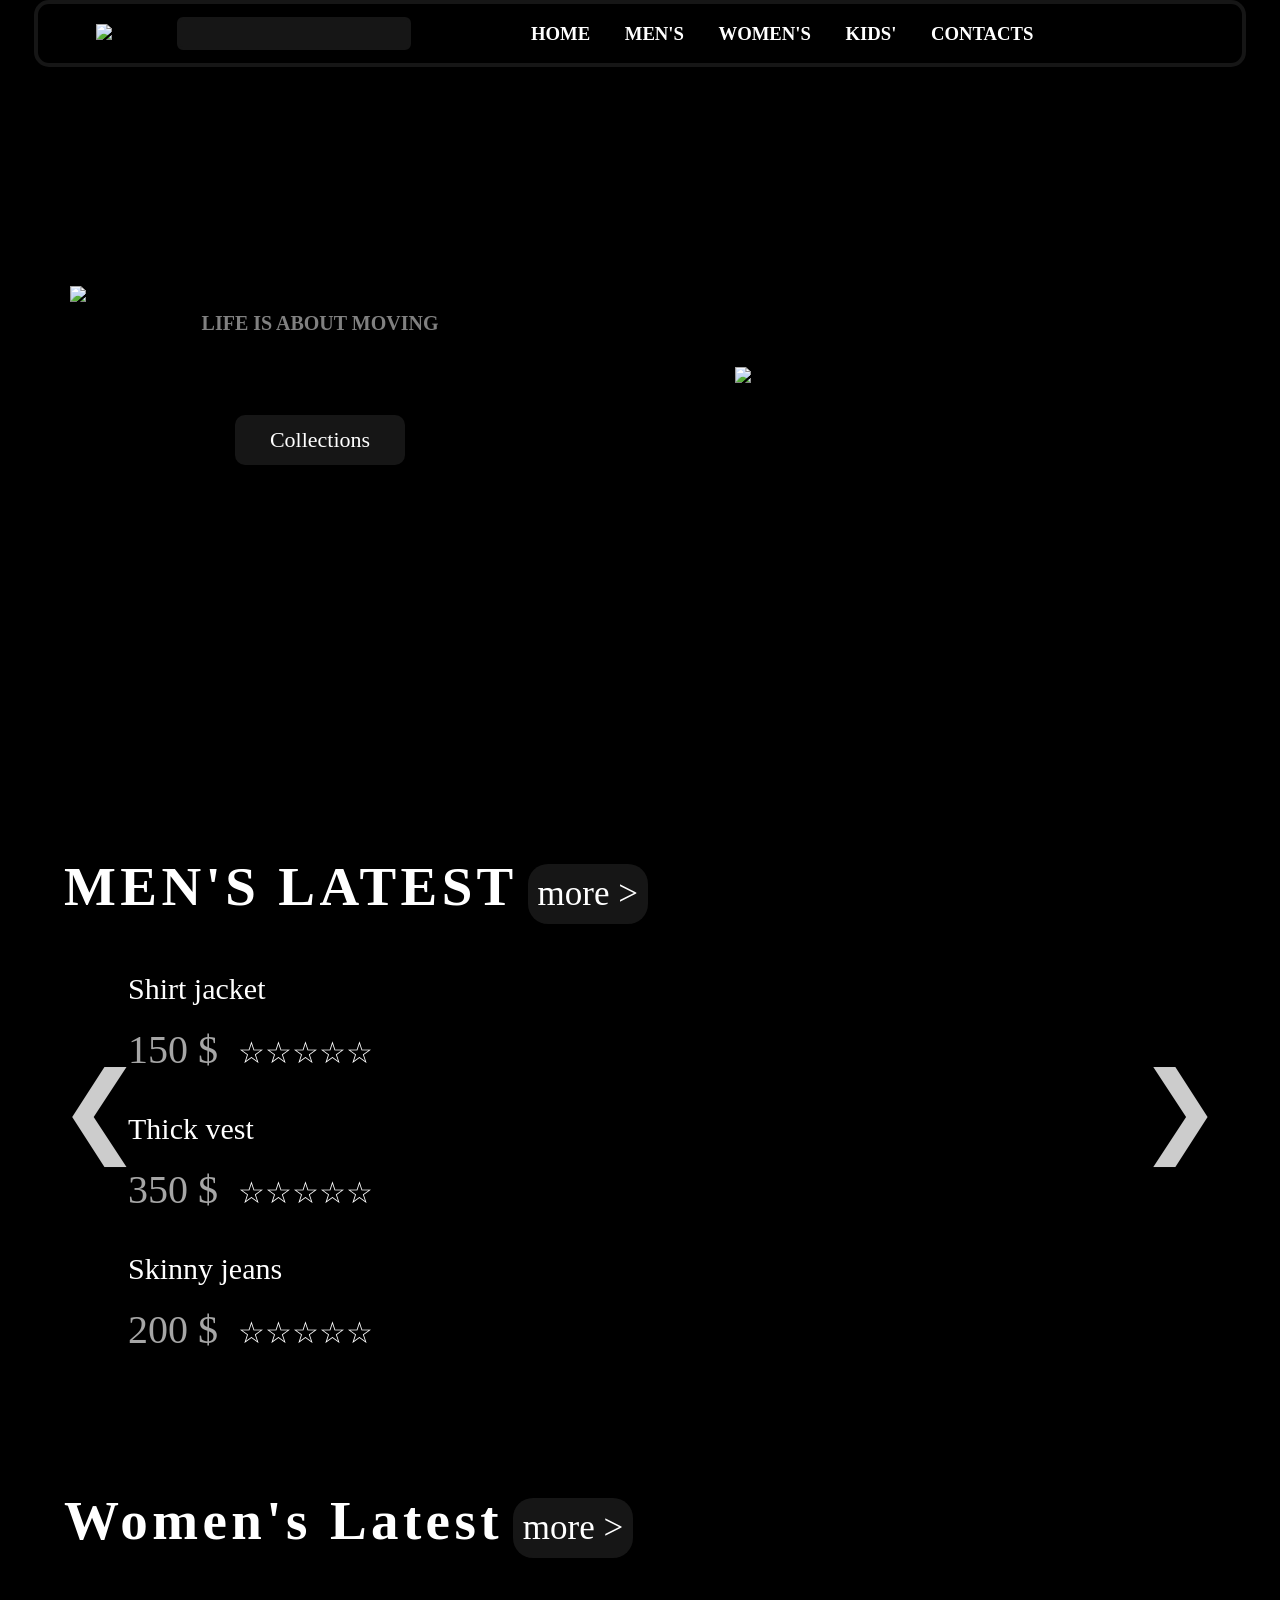
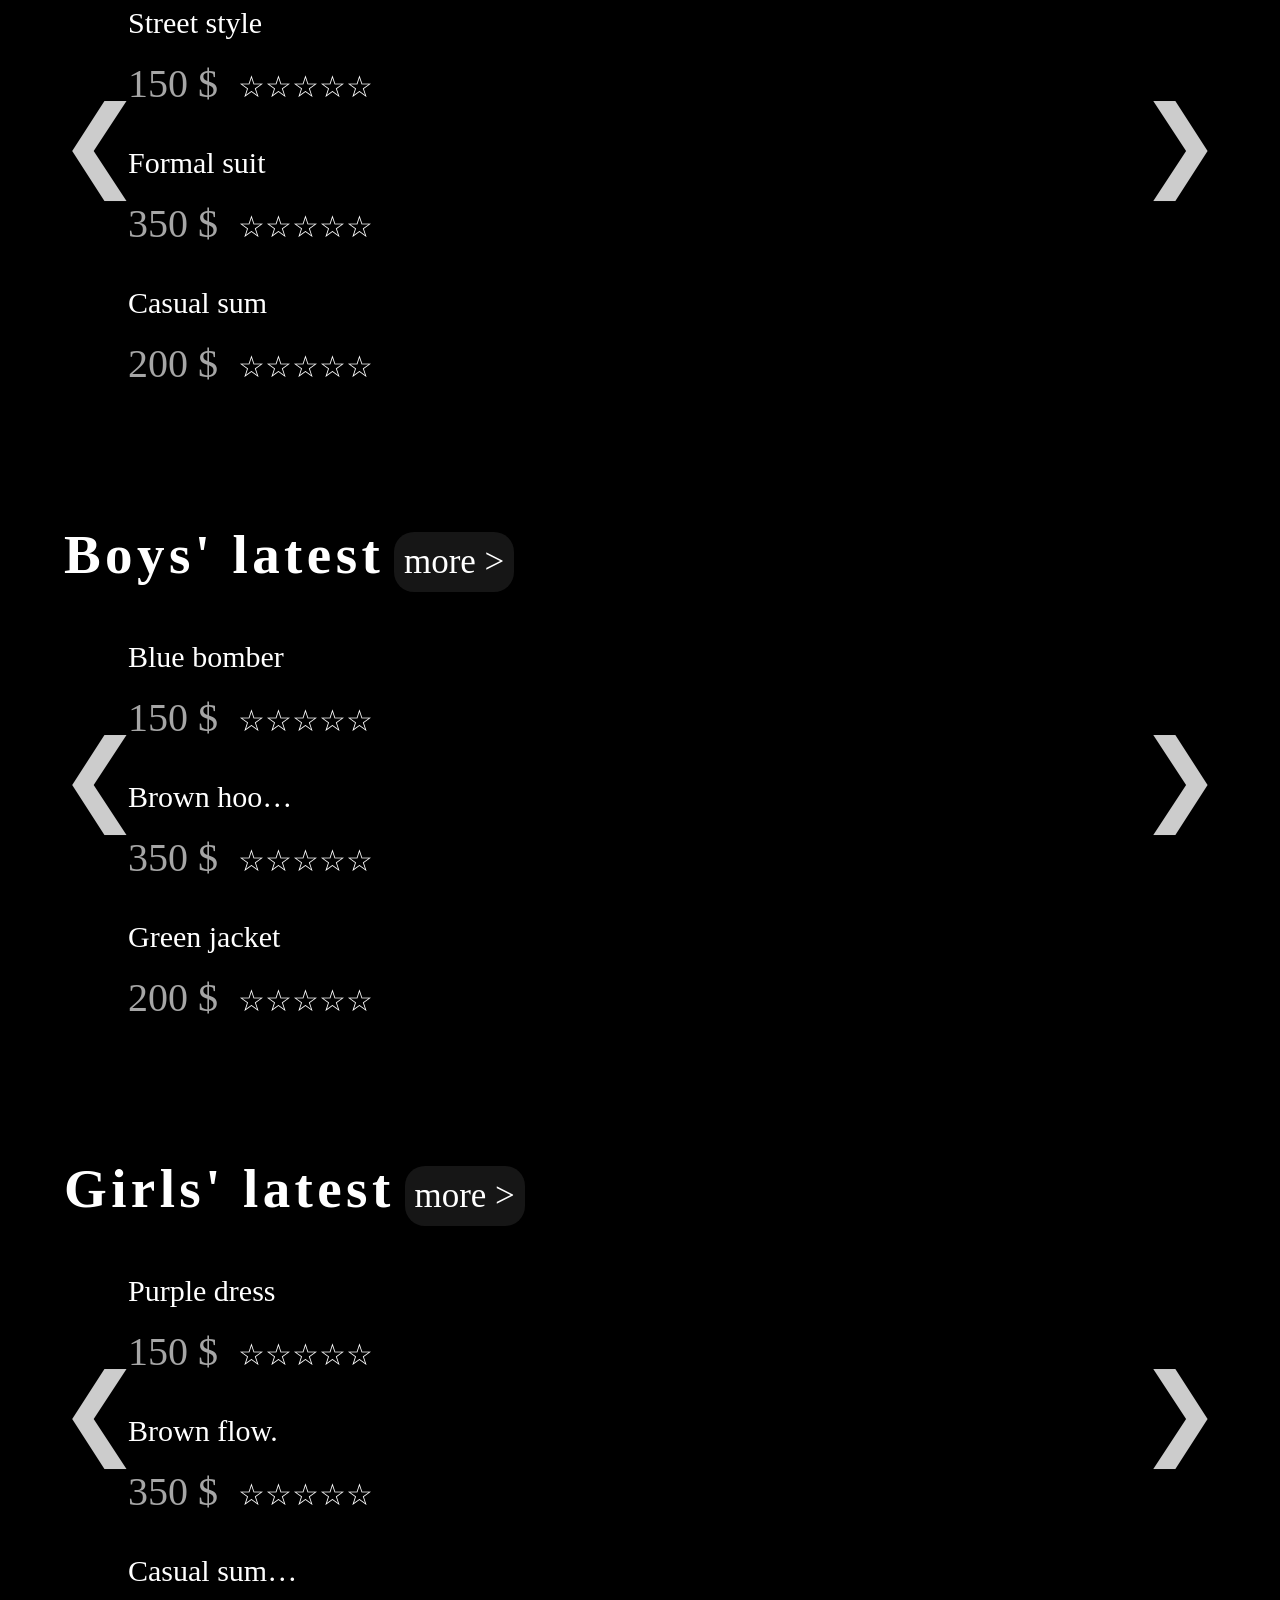
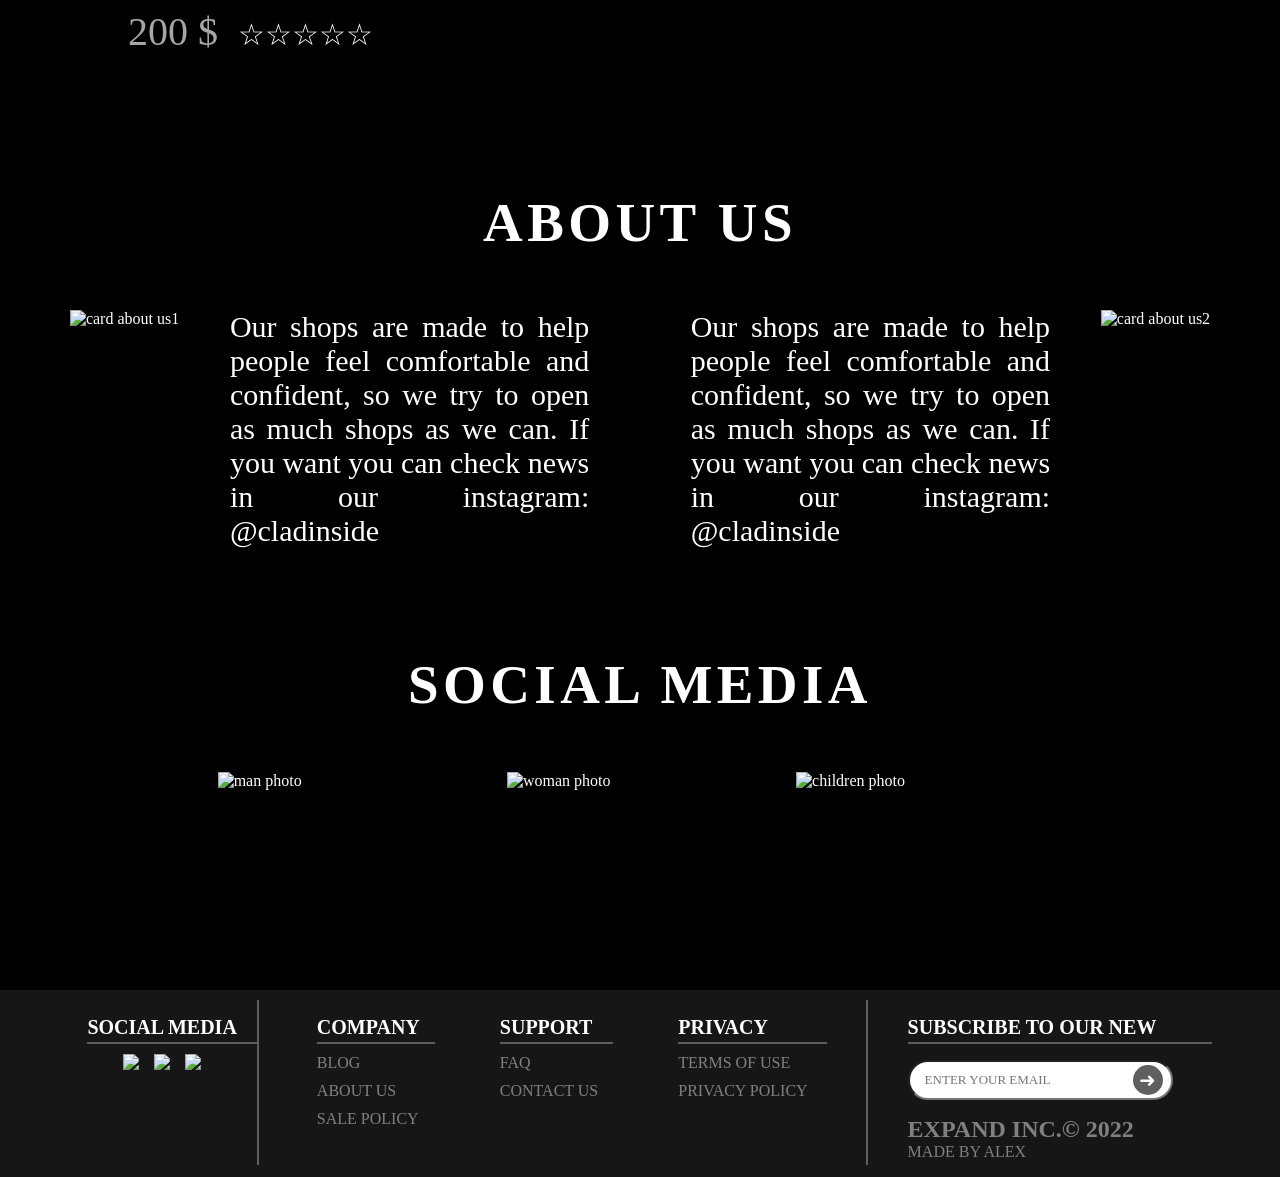
==== commit 4c468558: "add responsive main" ====
--- a/index.html
+++ b/index.html
@@ -23,8 +23,8 @@
                     <img src="img/logo-main.png" class="image-title">
                 </div>
                 <div class="input">
-                    <div class="input-zone">
-                        <i class="fas fa-search"></i>
+                    <div class="input-zone search-wrapper">
+                        <i id="search-icon" class="fas fa-search"></i>
                         <input type="text" class="search" id="elastic">
                     </div>
                     <div class="search-area">
@@ -56,7 +56,11 @@
                         <h3 class="menu-text text-mark">CONTACTS</h3>
                     </a>
                 </nav>
-                <div class="burger">
+                <div class="burger" >
+                    <div class="burger" id="burger">
+                    <span></span>
+                    <span></span>
+                    <span></span>
                 </div>
             </aside>
             <aside class="contacts-cart-block">
@@ -112,29 +116,31 @@
                 <a href="pages/all-men-clothes.html">more ></a>
             </div>
             <!-- SHIRT JACKET -->
-            <div class="container-main">
+            <div class="container-main carousel-men">
+                <div class="custom-prev">&#10094;</div>
                 <div class="owl-carousel">
                     <div class="item">
                         <a href="pages/shirt-jacket.html"><img src="img/clothes1.png" alt=""></a>
                         <div class="name">Shirt jacket</div>
-                        <div class="stars">☆☆☆☆☆</div>
                         <div class="cost">150 $</div>
+                        <div class="stars">☆☆☆☆☆</div>
                     </div>
                     <!-- THICK VEST -->
                     <div class="item">
                         <a href="#"><img src="img/clothes2.png" alt=""></a>
                         <div class="name">Thick vest</div>
-                        <div class="stars">☆☆☆☆☆</div>
                         <div class="cost">350 $</div>
+                        <div class="stars">☆☆☆☆☆</div>
                     </div>
                     <!-- SKINNY JEANS -->
                     <div class="item">
                         <a href="#"><img src="img/clouses.png" alt=""></a>
                         <div class="name">Skinny jeans</div>
-                        <div class="stars">☆☆☆☆☆</div>
                         <div class="cost">200 $</div>
-                    </div>
-                </div>
+                        <div class="stars">☆☆☆☆☆</div>
+                    </div>
+                </div>
+                <div class="custom-next">&#10095;</div>
             </div>
         </section>
 
@@ -150,30 +156,32 @@
                 <h1 id="womens" class="text-mark">Women's Latest</h1>
                 <a href="#">more ></a>
             </div>
-            <div class="container container-main">
+            <div class="container container-main carousel-women">
+                <div class="custom-prev">&#10094;</div>
                 <div class="owl-carousel">
                     <!--Street style  -->
                     <div class="item">
                         <a href="#"><img src="img/image w 1.png" alt=""></a>
                         <div class="name">Street style</div>
-                        <div class="stars">☆☆☆☆☆</div>
                         <div class="cost">150 $</div>
+                        <div class="stars">☆☆☆☆☆</div>
                     </div>
                     <!--Formal suit  -->
                     <div class="item">
                         <a href="#"><img src="img/image w 3.png" alt=""></a>
                         <div class="name">Formal suit</div>
-                        <div class="stars">☆☆☆☆☆</div>
                         <div class="cost">350 $</div>
+                        <div class="stars">☆☆☆☆☆</div>
                     </div>
                     <!-- Casual sum -->
                     <div class="item">
                         <a href="#"><img src="img/image w 4.png" alt=""></a>
                         <div class="name">Casual sum</div>
-                        <div class="stars">☆☆☆☆☆</div>
                         <div class="cost">200 $</div>
-                    </div>
-                </div>
+                        <div class="stars">☆☆☆☆☆</div>
+                    </div>
+                </div>
+                <div class="custom-next">&#10095;</div>
             </div>
         </section>
 
@@ -182,30 +190,32 @@
                 <h1 id="boys" class="text-mark">Boys' latest</h1>
                 <a href="#">more ></a>
             </div>
-            <div class="container-main">
+            <div class="container-main carousel-boys">
+                <div class="custom-prev">&#10094;</div>
                 <div class="owl-carousel">
                     <!--Blue bomber  -->
                     <div class="item">
                         <a href="#"><img src="img/image b 1.png" alt=""></a>
                         <div class="name">Blue bomber</div>
-                        <div class="stars">☆☆☆☆☆</div>
                         <div class="cost">150 $</div>
+                        <div class="stars">☆☆☆☆☆</div>
                     </div>
                     <!--Brown hoo…  -->
                     <div class="item">
                         <a href="#"><img src="img/image b 2.png" alt=""></a>
                         <div class="name">Brown hoo…</div>
-                        <div class="stars">☆☆☆☆☆</div>
                         <div class="cost">350 $</div>
+                        <div class="stars">☆☆☆☆☆</div>
                     </div>
                     <!--Green jacket  -->
                     <div class="item">
                         <a href="#"><img src="img/image b 3.png" alt=""></a>
                         <div class="name">Green jacket</div>
-                        <div class="stars">☆☆☆☆☆</div>
                         <div class="cost">200 $</div>
-                    </div>
-                </div>
+                        <div class="stars">☆☆☆☆☆</div>
+                    </div>
+                </div>
+                <div class="custom-next">&#10095;</div>
             </div>
         </section>
 
@@ -214,30 +224,32 @@
                 <h1 class="text-mark" id="girls">Girls' latest</h1>
                 <a href="#">more ></a>
             </div>
-            <div class="container-main">
+            <div class="container-main carousel-girls">
+                <div class="custom-prev">&#10094;</div>
                 <div class="owl-carousel">
                     <!--Purple dress  -->
                     <div class="item">
                         <a href="#"><img src="img/image 3 (2).png" alt=""></a>
                         <div class="name">Purple dress</div>
-                        <div class="stars">☆☆☆☆☆</div>
                         <div class="cost">150 $</div>
+                        <div class="stars">☆☆☆☆☆</div>
                     </div>
                     <!--Brown flow.  -->
                     <div class="item">
                         <a href="#"><img src="img/image 5 (2).png" alt=""></a>
                         <div class="name">Brown flow.</div>
-                        <div class="stars">☆☆☆☆☆</div>
                         <div class="cost">350 $</div>
+                        <div class="stars">☆☆☆☆☆</div>
                     </div>
                     <!--Casual sum…  -->
                     <div class="item">
                         <a href="#"><img src="img/image 6 (2).png" alt=""></a>
                         <div class="name">Casual sum…</div>
-                        <div class="stars">☆☆☆☆☆</div>
                         <div class="cost">200 $</div>
-                    </div>
-                </div>
+                        <div class="stars">☆☆☆☆☆</div>
+                    </div>
+                </div>
+                <div class="custom-next">&#10095;</div>
             </div>
         </section>
 
--- a/css/styles.css
+++ b/css/styles.css
@@ -12,6 +12,14 @@
 a {
     cursor: pointer;
     text-decoration: none;
+}
+
+h1 {
+    margin: 0;
+    font-size: 55px;
+    line-height: 74px;
+    letter-spacing: 0.08em;
+    color: #ffffff;
 }
 
 
@@ -96,6 +104,12 @@
     font-size: 15px;
 }
 
+.search-wrapper {
+    position: relative;
+    display: flex;
+    align-items: center;
+  }
+
 .fa-search {
     position: relative;
     float: left;
@@ -105,6 +119,11 @@
     margin-left: 5px;
     font-size: 21px;
     color: #5f5f5f;
+}
+
+#search-icon{   
+    margin-bottom: 8px;
+    z-index: 11;
 }
 
 .fa-search + .search {
@@ -255,6 +274,7 @@
 /* конец главной */
 
 .container-main {
+    position: relative;
     text-align: center;
     padding: 20px 0;
     margin: 0 auto;
@@ -266,36 +286,65 @@
     width: 1200px;
     letter-spacing: 00.08em;
 }
+  
+  .custom-prev,
+  .custom-next {
+    position: absolute;
+    top: 40%;
+    transform: translateY(-50%);
+    font-size: 30px;
+    color: white;
+    font-size: 100px;
+    cursor: pointer;
+    z-index: 1;
+    opacity: 0.8;
+    transition: 0.3s;
+  }
+  
+  .custom-prev:hover,
+  .custom-next:hover {
+    opacity: 1;
+  }
+  
+  .custom-prev {
+    left: -70px;
+  }
+  
+  .custom-next {
+    right: -70px;
+  }
+  
 
 .owl {
     color: #fff;
 }
 
-h1 {
-    padding-left: 10%;
-    margin: 0%;
-    font-size: 55px;
-    line-height: 74px;
-    letter-spacing: 0.08em;
-    color: #ffffff;
+.item{
+    gap: 10px;
+    display: flex;
+    flex-wrap: wrap;
+    text-align: start;
+    align-items: baseline;
+    justify-content: flex-start;
 }
 
 .name {
     font-family: "Cinzel";
     display: inline-block;
-    padding-right: 70px;
-    margin: 0%;
     font-size: 30px;
+    width: 100%;
 }
 
 .more {
-    width: 100%;
-    display: flex;
+    align-items: baseline;
+    display: flex;
+    padding-left: 5%;
 }
 
 .stars {
     display: inline-block;
     font-size: 30px;
+    margin-left: 10px;
 }
 
 .more a {
@@ -303,44 +352,26 @@
     text-decoration: none;
     font-family: "Shadows Into Light";
     cursor: pointer;
-    width: 100px;
+    width: 120px;
+    margin-left: 10px;
     background-color: #161616;
     border-radius: 20px;
     font-size: 35px;
-    line-height: 58px;
-}
-/* !такие стили можно записать через кому .owl1 , .owl2 {...} и они мешают сделать тёмную тему  */
-/* .owl1 {
-    
+    line-height: 60px;
+    display: flex;
+    justify-content: center;
+    align-items: center;
+}
+
+.owl4 , .owl2 , .owl3 , .owl {
     color: #fff;
-    background-color: #000;
-    padding-top: 130px;
-} */
-
-/* .owl2 {
-    color: #fff;
-    background-color: #000;
-    padding-top: 130px;
-} */
-
-/* .owl3 {
-    color: #fff;
-    background-color: #000;
-    padding-top: 130px;
-} */
-
-/* .owl4 {
-    color: #fff;
-    background-color: #000;
-    padding-top: 130px;
-} */
+    padding-top: 100px;
+}
 
 .cost {
     font-family: "Shadows Into Light";
     font-size: 40px;
     line-height: 68px;
-    margin-right: 70px;
-    text-align: end;
     color: rgba(255, 255, 255, 0.65);
 }
 
@@ -348,7 +379,7 @@
     display: none;
     position: fixed;
     bottom: 20px;
-    right: 30px;
+    right: 10px;
     z-index: 99;
     border: none;
     outline: none;
@@ -380,6 +411,7 @@
 .title {
     font-size: 55px;
     margin-bottom: 50px;
+    text-align: center;
 }
 
 .about-page-contain {
@@ -580,8 +612,8 @@
 #themes {
     z-index: 99;
     position: fixed;
-    bottom: 20px;
-    left: 30px;
+    bottom: 10px;
+    left: 10px;
     border: none;
     outline: none;
     background: transparent;
@@ -590,7 +622,13 @@
     font-size: 10px;
     height: 60px;
     width: 60px;
-}
+    transition: opacity 0.3s ease;
+    display: flex;
+    align-items: center;
+    justify-content: center;
+}
+
+
 
 .fa-sun {
     width: 50px;
@@ -722,49 +760,3 @@
     z-index: 3;
     background-color: black;
 }
-@media screen and (max-width: 767px) {
-    .search {
-        display: none;
-    }
-
-    .call-icon {
-        display: block;
-    }
-
-    .left-side-header{
-        width: 57%;
-    }
-
-    .image-title{
-        margin-left: 25px;
-        z-index: 41000;
-    }
-    /* !burger */
-
-    .left-side-header {
-        flex-direction: row-reverse;
-    }
-
-    .menu {
-        display: none;
-    }
-
-    .burger {
-        width: 30px;
-        height: 30px;
-        background: url("img/icons/menu.png");
-        background-size: contain;
-        background-color: white;
-        transition: 0.3s all linear;
-        cursor: pointer;
-        z-index: 4;
-    }
-
-    .burger_active {
-        width: 30px;
-        height: 30px;
-        background: url("img/icons/close.png");
-        background-size: contain;
-        background-color: white;
-    }
-}
--- a/css/responsives/responsives-style.css
+++ b/css/responsives/responsives-style.css
@@ -1,4 +1,22 @@
+@media screen and (max-width: 1140px){
+    /* главная */
+    .main-image{
+        width: 400px;
+    }
+    /* о нас */
+    .about-content{
+        height: 300px;
+    }
+
+    .ab-info{
+        font-size: 24px;
+    }
+}
+
 @media screen and (max-width: 1025px){
+    h1{
+        font-size: 50px;
+    }
     /* адаптив для хедера */
     .contain-header{
         max-width: 1024px;
@@ -21,6 +39,10 @@
         width: 160px;
     }
 
+    .search-area{
+        width: 200px;
+    }
+
     .menu{
         padding-left: 10px;
     }
@@ -35,24 +57,13 @@
     }
 
     /* карусель адаптирована, но есть мелкие фикс */
-    .item{
-        display: flex;
-        flex-direction: column;
-        align-items: center;
-    }
-
-    .name{
-        font-size: 25px;
-        padding: 0;
-    }
 
     .stars{
-        font-size: 23px;
+        font-size: 24px;
     }
 
     .cost{
         font-size: 33px;
-        margin: 0;
     }
 
     /* адаптивы для about us */
@@ -171,21 +182,7 @@
     }
 }
 
-/* подгонка между компом и планшетом */
-@media screen and (max-width: 1140px){
-    /* главная */
-    .main-image{
-        width: 400px;
-    }
-    /* о нас */
-    .about-content{
-        height: 300px;
-    }
-
-    .ab-info{
-        font-size: 24px;
-    }
-}
+
 
 @media screen and (max-width: 880px){
     .model{
@@ -204,6 +201,28 @@
         width: 370px;
     }
 
+    .more{
+        padding-left: 0;
+    }
+    .more a{
+        margin-top: 10px;
+        height: 60px;
+    }
+
+    .more h1{
+        padding-left: 30px;
+        font-size: 45px;
+    }
+
+    #mens, #womens, #boys, #girls{
+        padding-left: 30px;
+        font-size: 45px;
+    }
+
+    .title{
+        font-size: 45px;
+    }
+
     .footer-block2{
         width: 65%;
     }
@@ -239,6 +258,19 @@
 }
 
 @media screen and (max-width: 769px){
+    #myBtn{
+        padding: 10px;
+        font-size: 8px;
+    }
+
+    #themes{
+        left: 0px;
+        bottom: 1px;
+    }
+
+    #themes i {
+        font-size: 40px;
+      }
     /* адаптив для хедера */
     .title-image{
         width: 140px;
@@ -252,6 +284,10 @@
         width: 150px;
     }
 
+    .search-area{
+        width: 239px;
+    }
+
     .home{
         display: none;
     }
@@ -281,25 +317,40 @@
     }
 
     /* адаптивы для карусели */
-    .more a{
-        margin-top: 10px;
-        height: 60px;
-    }
-
-    .more h1{
-        padding-left: 30px;
-        font-size: 45px;
-    }
-
-    #mens, #womens, #boys{
-        padding-left: 30px;
-        font-size: 45px;
-    }
-
-    .name{
-        font-size: 23px;
-    }
-
+    
+
+    .item {
+        display: flex;
+        flex-direction: column;
+        align-items: center; 
+        justify-content: center;
+      }
+      
+      .cost {
+        order: 2;
+      }
+      
+      .stars {
+        margin: 0px;
+        order: 1; 
+      }
+
+      .name{
+        text-align: center;
+      }
+
+      .custom-prev, .custom-next{
+        font-size: 50px;
+        top: 30%;
+      }
+
+      .custom-prev{
+        left: -50px;
+      }
+
+      .custom-next{
+        right: -50px;
+      }
     /* адаптивы для about us */
     .about-page-contain{
         width: 100%;
@@ -313,14 +364,7 @@
         font-size: 22px;
     }
 
-    .about-page-contain > .title{
-        padding-left: 30px;
-    }
-
     /* адаптивы для social media */
-    .container > .title{
-        padding-left: 30px;
-    }
 
     .social-content{
         width: 210px;
@@ -388,6 +432,82 @@
 
 /* подгонка между планшетом и телефоном */
 @media screen and (max-width: 730px){
+    .search {
+        position: absolute;
+        top: 45%;
+        left: 50%;
+        transform: translate(-50%, -50%) scale(0);
+        opacity: 0;
+        pointer-events: none;
+        transition: transform 0.3s ease, opacity 0.3s ease;
+        width: 210px;
+        height: 35px;
+        background-color: #161616;
+        border: 1px solid #161616;
+        border-radius: 6px;
+        color: white;
+        z-index: 10;
+    }
+
+    .search.active {
+        opacity: 1;
+        pointer-events: auto;
+        transform: translate(0%, -50%) scale(1);
+    }
+
+    .call-icon {
+        display: block;
+    }
+
+    .left-side-header{
+        width: 57%;
+    }
+
+    .image-title{
+        margin-left: 25px;
+        z-index: 41000;
+    }
+    /* !burger */
+
+    .left-side-header {
+        flex-direction: row-reverse;
+    }
+
+    .menu {
+        display: none;
+    }
+
+    .burger {
+        width: 30px;
+        height: 22px;
+        display: flex;
+        flex-direction: column;
+        justify-content: space-between;
+        cursor: pointer;
+        z-index: 12;
+      }
+      
+      .burger span {
+        display: block;
+        height: 3px;
+        background: white;
+        border-radius: 2px;
+        transition: all 0.3s ease-in-out;
+      }
+      
+      /* Анімація відкриття */
+      .burger_active span:nth-child(1) {
+        transform: rotate(45deg) translate(5px, 5px);
+      }
+      
+      .burger_active span:nth-child(2) {
+        opacity: 0;
+      }
+      
+      .burger_active span:nth-child(3) {
+        transform: rotate(-45deg) translate(6px, -6px);
+      }
+      
     .model{
         width: 300px;
     }
@@ -437,6 +557,19 @@
 }
 
 @media screen and (max-width: 630px){
+
+    .more > a{
+        height: 50px;
+        font-size: 30px;
+    }
+
+    #mens, #womens, #boys , #girls{
+        font-size: 32px;
+    }
+
+    .title{
+        font-size: 32px;
+    }
     .model{
         width: 270px;
     }
@@ -449,6 +582,22 @@
         width: 300px;
     }
 
+    .about-content{
+        width: 230px;
+        max-height: 180px;
+    }
+
+    .ab-info{
+        font-size: 13px;
+    }
+
+    .title{
+        font-size: 30px;
+        margin: 0;
+    }
+
+
+    /* footer */
     .footer-block2{
         width: 60%;
     }
@@ -491,15 +640,43 @@
         width: 350px;
     }
 
+    .search-area{
+        width: 185px;
+    }
+    
+    .search{
+        width: 155px;
+    }
+
     /* carousel */
+
     #mens, #womens, #boys, #girls{
-        font-size: 32px;
+        font-size: 24px;
     }
 
     .more a{
         margin-left: 20px;
-        font-size: 25px;
-    }
+        font-size: 20px;
+        height: 40px;
+    }
+
+    .name{
+        font-size: 20px;
+    }
+
+
+    .custom-prev, .custom-next{
+        font-size:40px;
+        top: 30%;
+      }
+
+      .custom-prev{
+        left: -30px;
+      }
+
+      .custom-next{
+        right: -30px;
+      }
 
     /* адаптив для about us */
     .about-content{
@@ -512,7 +689,7 @@
     }
 
     .title{
-        font-size: 30px;
+        font-size: 24px;
         margin: 0;
     }
 
@@ -531,7 +708,7 @@
     }
 
     .footer-block-title{
-        font-size: 11px;
+        font-size: 10px;
     }
     
     .footer-content{
@@ -544,7 +721,7 @@
 
     .under3::after{
         width: 90px;
-        left: 38px;
+        left: 32px;
     }
 
     .under2::after{
@@ -568,21 +745,20 @@
     }
 
     .input-area {
-        border-radius: 22px;
         font-size: 9px;
-        font-family: "Cinzel";
-        width: 100%;
-        height: 30px;
+        width: 90%;
+        height: 25px;
         padding-right: 15px; 
         padding-left: 15px;
         box-sizing: border-box;
+        margin-left: 15px;
     }
     
     .send-email {
         width: 10px;
         height: 10px;
         font-size: 10px;
-        left: 80%;
+        left: 84%;
     }
 
     .footer-inc{
@@ -592,11 +768,30 @@
 
 /* подгонка на телефон  */
 @media screen and (max-width: 380px) {
+    .search-area{
+        width: 270px;
+    }
+    .search{
+        width: 240px;
+    }
     /* главная */
     .main-image{
         width: 350px;
     }
 
+    #mens, #womens, #boys, #girls{
+        font-size: 20px;
+    }
+
+    .more a{
+        margin-left: 20px;
+        font-size: 18px;
+        height: 35px;
+    }
+
+    .name{
+        font-size: 18px;
+    }
     /* ab us */
     .about-content{
         height: 100px;
@@ -612,7 +807,6 @@
     }
 
     .under1::after{
-        width: 70px;
     }
 
     .under2::after{
@@ -620,7 +814,6 @@
     }
 
     .under3::after{
-        width: 60px;
         left: 28px;
     }
 
@@ -639,46 +832,42 @@
     .icon-block > figure > a > img {
         max-width: 15px;
     }
-
+    .left-side{
+    width: 35%;
+    }
     .input-area {
         border-radius: 22px;
         font-size: 9px;
-        font-family: "Cinzel";
-        width: 120%;
-        height: 30px;
+        width: 90%;
+        height: 22px;
         padding-right: 15px; 
         padding-left: 15px;
         box-sizing: border-box;
+        margin-left: 20px;
     }
 
     .send-email {
-        width: 10px;
-        height: 10px;
-        font-size: 10px;
+        width: 7px;
+        height: 7px;
+        font-size: 9px;
         left: 90%;
     }
 }
 
 
-@media screen and (max-width: 425px) {
-
-    #mens, #womens, #boys, #girls{
-        font-size: 24px;
-    }
-
-
-}
-
-@media screen and (max-width: 320px) {
-
-    #mens, #womens, #boys, #girls{
-        font-size: 20px;
-    }
-
-
-}
-
-@media screen and (max-width: 340px) {
+@media screen and (max-width: 342px) {
+    .search-area{
+        width: 250px;
+    }
+    .search{
+        width: 220px;
+        margin-left: 5px;
+    }
+
+    .image-title{
+        max-width: 120px;
+        margin-left: 40px;
+    }
     /* главная */
     .main-image{
         width: 320px;
@@ -688,8 +877,21 @@
         width: 300px;
     }    
 
-   
-}    
+    .under3::after{
+        left: 24px;
+    }
+
+    .under2::after{
+        width: 40px;
+    }
+
+    .footer-block-title{
+            font-size: 8px;
+        }
+
+}  
+
+
 
 @media screen and (max-width: 321px) {
     /* главная */
@@ -700,5 +902,26 @@
     .model{
         width: 300px;
     }    
+
+    #mens, #womens, #boys, #girls{
+        font-size: 18px;
+    }
+
+    .under1::after{
+        width: 82px;
+    }
+
+    .under3::after{
+        left: 20px;
+        width: 82px;
+    }
+
+    .under2::after{
+        width: 40px;
+    }
+
+    .footer-block-title{
+        font-size: 7px;
+    }
 }    
 
